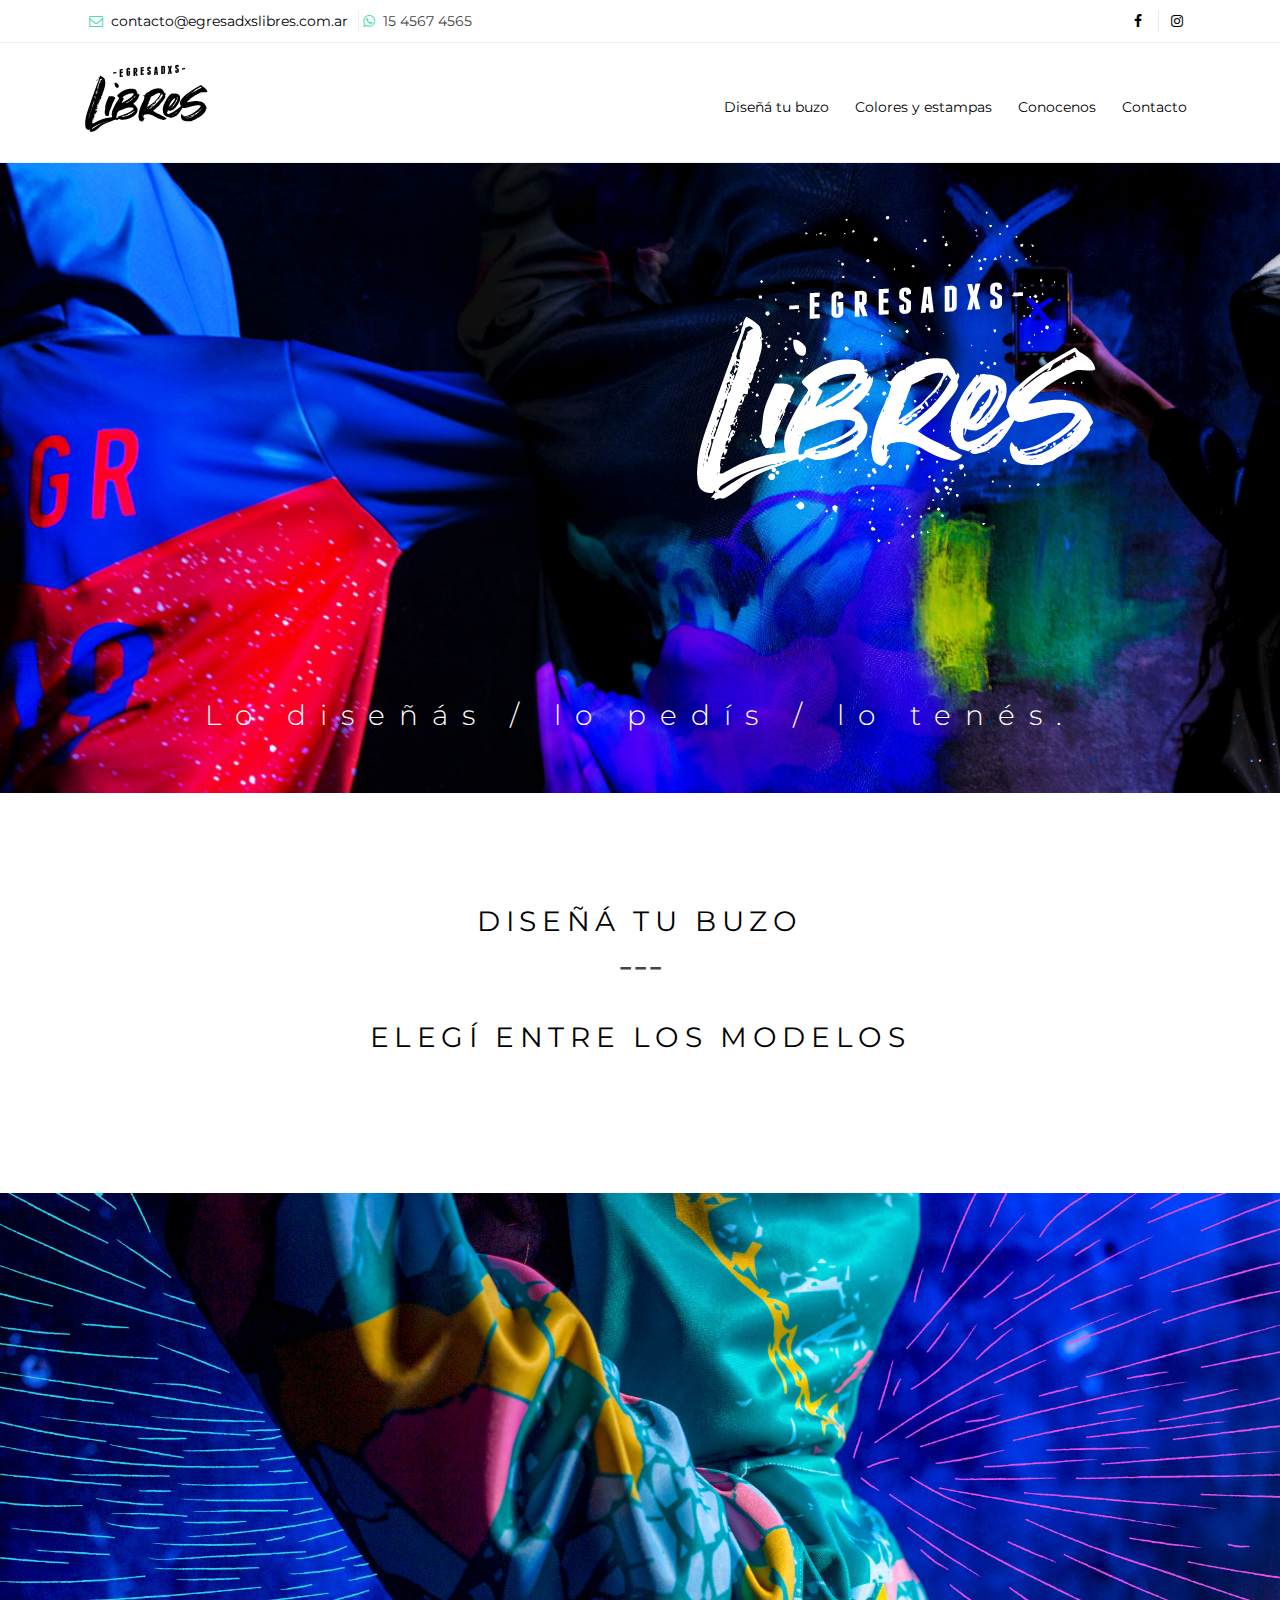
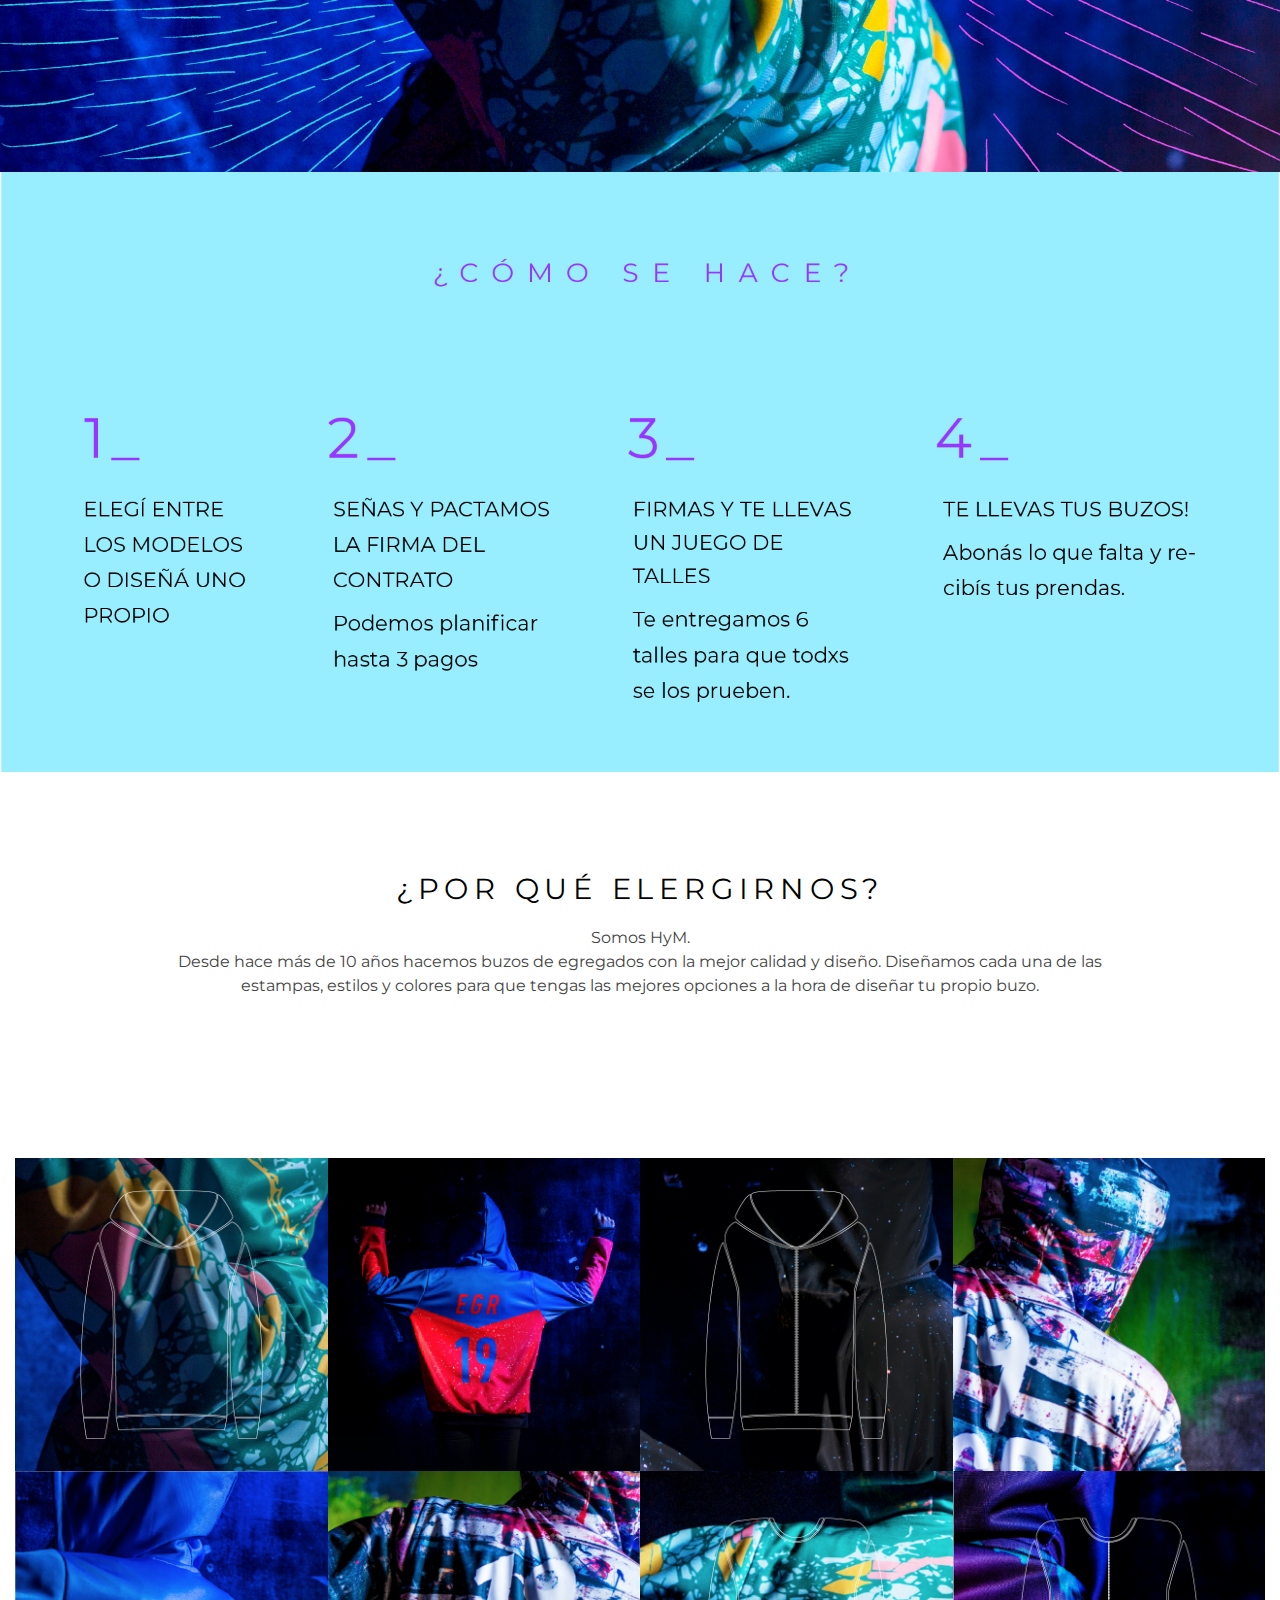
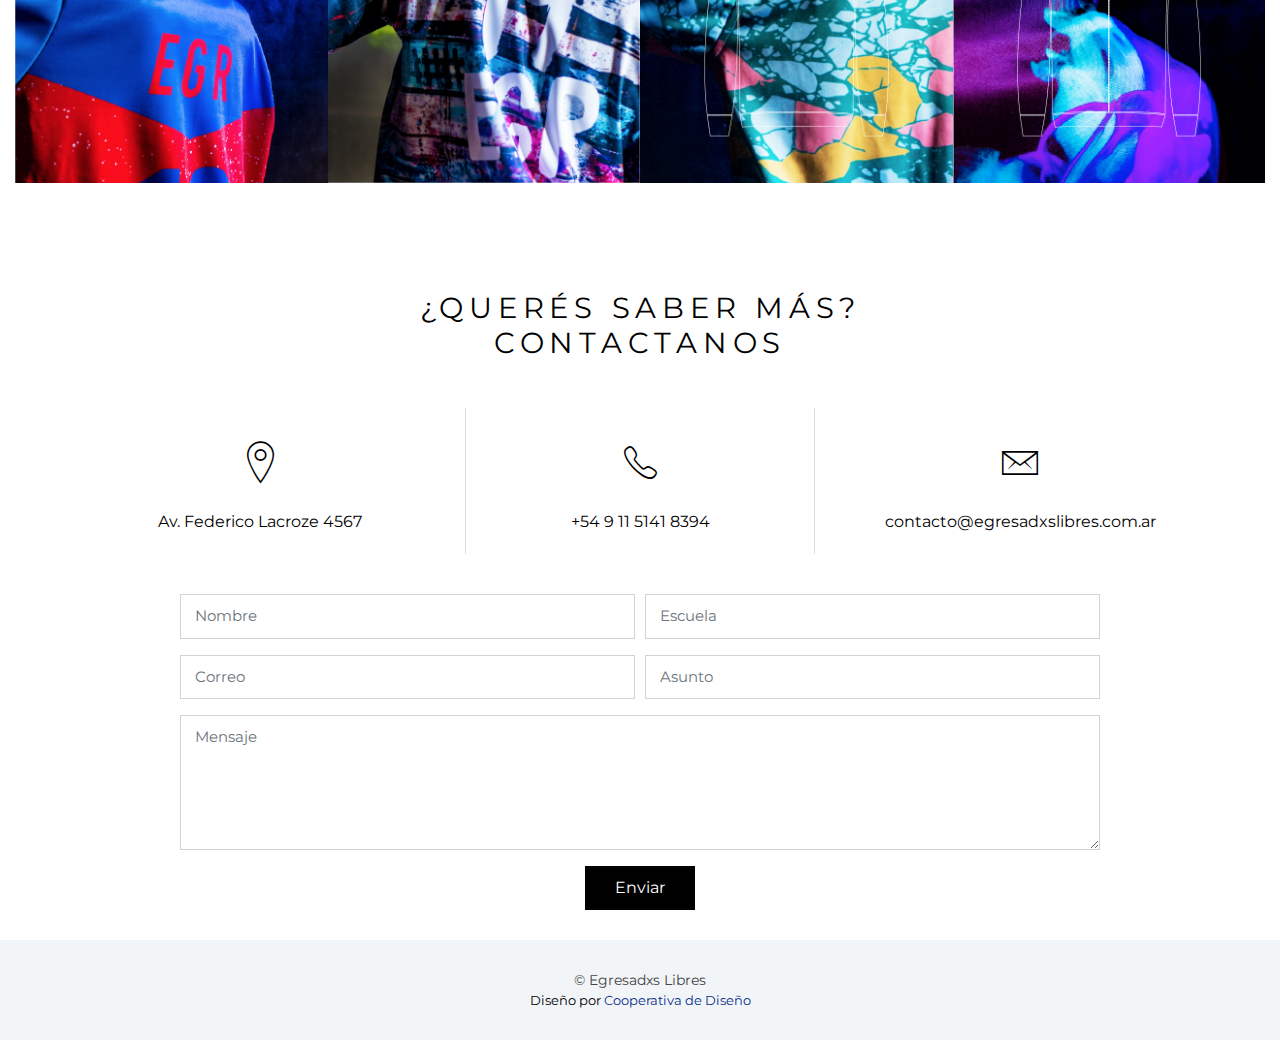
==== index.html @ 437f8747 "arreglo de errores. cambio de nombres" ====
<!DOCTYPE html>
<html lang="en">
<head>
  <meta charset="utf-8">
  <title>Egresadxs Libres - Buzos de egresadxs - </title>
  <meta content="width=device-width, initial-scale=1.0" name="viewport">
  <meta content="" name="keywords">
  <meta content="" name="description">

  <!-- Favicons -->
  <link href="img/favicon.png" rel="icon">
  <link href="img/apple-touch-icon.png" rel="apple-touch-icon">

  <!-- Google Fonts -->
<link href="https://fonts.googleapis.com/css?family=Montserrat:300,400,700" rel="stylesheet">
  <!-- Bootstrap CSS File -->
  <link href="lib/bootstrap/css/bootstrap.min.css" rel="stylesheet">

  <!-- Libraries CSS Files -->
  <link href="lib/font-awesome/css/font-awesome.min.css" rel="stylesheet">
  <link href="lib/animate/animate.min.css" rel="stylesheet">
  <link href="lib/ionicons/css/ionicons.min.css" rel="stylesheet">
  <link href="lib/owlcarousel/assets/owl.carousel.min.css" rel="stylesheet">
  <link href="lib/magnific-popup/magnific-popup.css" rel="stylesheet">

  <!-- Main Stylesheet File -->
  <link href="css/style.css" rel="stylesheet">

</head>

<body id="body">

  <!--==========================
    Top Bar
  ============================-->
  <section id="topbar" class="d-none d-lg-block">
    <div class="container clearfix">
      <div class="contact-info float-left d-flex">
        <div class="mailsuperior">
          <i class="fa fa-envelope-o"></i> <a href="mailto:contacto@egresadxslibres.com.ar">contacto@egresadxslibres.com.ar</a>
        </div>
        <div class="">
          <i class="fa fa-whatsapp"></i> 15 4567 4565
        </div>
      </div>
      <div class="social-links float-right">
        <a href="#" class="facebook"><i class="fa fa-facebook"></i></a>
        <a href="#" class="instagram"><i class="fa fa-instagram"></i></a>
      </div>
    </div>
  </section>

  <!--==========================
    Header
  ============================-->
  <header id="header">
    <div class="container">

      <div id="logo" class="pull-left">
        <h1><a href="#intro" class="scrollto">
          <img src="img/logomenu.png">
        </a></h1>
        <!-- Uncomment below if you prefer to use an image logo -->
        <!-- <a href="#body"><img src="img/logo.png" alt="" title="" /></a>-->
      </div>

      <nav id="nav-menu-container" class="mt-4">
        <ul class="nav-menu">
          <li><a href="disena-tu-buzo.html">Diseñá tu buzo</a></li>
          <li><a href="modelos.html">Colores y estampas</a></li>
          <li><a href="#somos">Conocenos</a></li>
          <li><a href="#contact">Contacto</a></li>
        </ul>
      </nav><!-- #nav-menu-container -->
    </div>
  </header><!-- #header -->

  <!--==========================
    Intro Section
  ============================-->
  <section id="intro">
    <div class="intro-content">
      <div class="logoinicio">
        <img src="img/logoegresadxs.png">
      </div>
      <div class="pt-5">
        <p class="bajadamarca">Lo diseñás / lo pedís / lo tenés.</p>
      </div>
    </div>
  </section><!-- #intro -->

  <main id="main">

    <!--==========================
      Espacio
        ============================-->
        <section id="espaciotexto" class="text-center">
          <h1 class="interseccion">
            <a href="disena-tu-buzo.html">Diseñá tu buzo</a>
          <br> ---  </h1>
          <h1 class="interseccion"><a href="modelos.html" >
            elegí entre los modelos
          </a></h1>
        </section>


    <!--==========================
      Services Section
    ============================-->


    <section id="modelos">
      <img class="imagengrande" src="img/fondo02.jpg" alt="">
      <img class="imagengrande" src="img/fondo03.png" alt="">
    </section><!-- #intro -->

    <!--==========================
      Clients Section
    ============================-->
    <section id="somos" class="mx-auto">
      <h1 class="titulosseccion text-center">¿POR QUÉ ELERGIRNOS?</h1>

      <p class="text-center">Somos HyM. <br>
        Desde hace más de 10 años hacemos buzos de egregados con la mejor calidad y diseño.
       Diseñamos cada una de las estampas, estilos y colores para que tengas las mejores opciones a la hora de diseñar tu propio buzo.

     </p>
    </section>

    <!--==========================
      Our Portfolio Section
    ============================-->
    <section id="portfolio" class="wow fadeInUp">

      <div class="container-fluid">
        <div class="row no-gutters">

          <div class="col-lg-3 col-md-4">
            <div class="portfolio-item wow fadeInUp">
                <img src="img/portfolio/1.jpg" alt="">
                <div class="portfolio-overlay">
                </div>
            </div>
          </div>

          <div class="col-lg-3 col-md-4">
            <div class="portfolio-item wow fadeInUp">
                <img src="img/portfolio/2.jpg" alt="">
                <div class="portfolio-overlay">
                </div>
            </div>
          </div>

          <div class="col-lg-3 col-md-4">
            <div class="portfolio-item wow fadeInUp">
                <img src="img/portfolio/3.jpg" alt="">
                <div class="portfolio-overlay">
                </div>
            </div>
          </div>

          <div class="col-lg-3 col-md-4">
            <div class="portfolio-item wow fadeInUp">
                <img src="img/portfolio/4.jpg" alt="">
                <div class="portfolio-overlay">
                </div>
            </div>
          </div>

          <div class="col-lg-3 col-md-4">
            <div class="portfolio-item wow fadeInUp">
                <img src="img/portfolio/5.jpg" alt="">
                <div class="portfolio-overlay">
                </div>
            </div>
          </div>

          <div class="col-lg-3 col-md-4">
            <div class="portfolio-item wow fadeInUp">
                <img src="img/portfolio/6.jpg" alt="">
                <div class="portfolio-overlay">
                </div>
            </div>
          </div>

          <div class="col-lg-3 col-md-4">
            <div class="portfolio-item wow fadeInUp">
                <img src="img/portfolio/7.jpg" alt="">
                <div class="portfolio-overlay">
                </div>
            </div>
          </div>

          <div class="col-lg-3 col-md-4">
            <div class="portfolio-item wow fadeInUp">

                <img src="img/portfolio/8.jpg" alt="">
                <div class="portfolio-overlay">
                </div>
            </div>
          </div>

        </div>

      </div>
    </section><!-- #portfolio -->


    <!--==========================
      Contact Section
    ============================-->
    <section id="contact" class="wow fadeInUp">
      <div class="container">
        <section  class="text-center interseccion my-5">
          <h1 class="titulosseccion">¿Querés saber más? <br>Contactanos</h1>

        </section>
        <div class="row contact-info">


          <div class="col-md-4">
            <div class="contact-address">
              <i class="ion-ios-location-outline"></i>
              <address>Av. Federico Lacroze 4567 </address>
            </div>
          </div>

          <div class="col-md-4">
            <div class="contact-phone">
              <i class="ion-ios-telephone-outline"></i>
              <p><a href="tel:+54 9 11 5141 8394">+54 9 11 5141 8394</a></p>
            </div>
          </div>

          <div class="col-md-4">
            <div class="contact-email">
              <i class="ion-ios-email-outline"></i>
              <p><a href="mailto:contacto@egresadxslibres.com.ar">contacto@egresadxslibres.com.ar</a></p>
            </div>
          </div>

        </div>
      </div>


      <div class="container">
        <div class="row justify-content-lg-center">
        <div class="col-lg-10">


        <div class="form">
          <div id="sendmessage">Su mensaje ha sido enviado. Muchas gracias!</div>
          <div id="errormessage"></div>
          <form action="" method="post" role="form" class="contactForm">
            <div class="form-row">
              <div class="form-group col-md-6">
                <input type="text" name="name" class="form-control" id="name" placeholder="Nombre" data-rule="minlen:4" data-msg="Please enter at least 4 chars" />
                <div class="validation"></div>
              </div>
              <div class="form-group col-md-6">
                <input type="text" name="name" class="form-control" id="school" placeholder="Escuela" data-rule="minlen:4" data-msg="Please enter at least 4 chars" />
                <div class="validation"></div>
              </div>
              <div class="form-group col-md-6">
                <input type="email" class="form-control" name="email" id="email" placeholder="Correo" data-rule="email" data-msg="Please enter a valid email" />
                <div class="validation"></div>
              </div>
              <div class="form-group col-md-6">
                <input type="text" class="form-control" name="subject" id="subject" placeholder="Asunto" data-rule="minlen:4" data-msg="Please enter at least 8 chars of subject" />
                <div class="validation"></div>
              </div>
            </div>

            <div class="form-group">
              <textarea class="form-control" name="message" rows="5" data-rule="required" data-msg="Please write something for us" placeholder="Mensaje"></textarea>
              <div class="validation"></div>
            </div>
            <div class="text-center"><button type="submit">Enviar</button></div>
          </form>
        </div>
                </div>
        </div>
      </div>
    </section><!-- #contact -->

  </main>

  <!--==========================
    Footer
  ============================-->
  <footer id="footer">
    <div class="container">
      <div class="copyright">
        &copy; Egresadxs Libres
      </div>
      <div class="credits">
        <!--
          All the links in the footer should remain intact.
          You can delete the links only if you purchased the pro version.
          Licensing information: https://bootstrapmade.com/license/
          Purchase the pro version with working PHP/AJAX contact form: https://bootstrapmade.com/buy/?theme=Reveal
        -->
        Diseño por <a href="https://www.cooperativadedisenio.com/" target="_blank">Cooperativa de Diseño</a>
      </div>
    </div>
  </footer><!-- #footer -->

  <a href="#" class="back-to-top"><i class="fa fa-chevron-up"></i></a>

  <!-- JavaScript Libraries -->
  <script src="lib/jquery/jquery.min.js"></script>
  <script src="lib/jquery/jquery-migrate.min.js"></script>
  <script src="lib/bootstrap/js/bootstrap.bundle.min.js"></script>
  <script src="lib/easing/easing.min.js"></script>
  <script src="lib/superfish/hoverIntent.js"></script>
  <script src="lib/superfish/superfish.min.js"></script>
  <script src="lib/wow/wow.min.js"></script>
  <script src="lib/owlcarousel/owl.carousel.min.js"></script>
  <script src="lib/magnific-popup/magnific-popup.min.js"></script>
  <script src="lib/sticky/sticky.js"></script>

  <!-- Contact Form JavaScript File -->
  <script src="contactform/contactform.js"></script>

  <!-- Template Main Javascript File -->
  <script src="js/main.js"></script>

</body>
</html>
---- css/style.css ----
/*
  Theme Name: Reveal
  Theme URL: https://bootstrapmade.com/reveal-bootstrap-corporate-template/
  Author: BootstrapMade.com
  License: https://bootstrapmade.com/license/
*/
/*--------------------------------------------------------------
# General
--------------------------------------------------------------*/
body {
  background: #fff;
  color: #444;
  font-family: "Montserrat", sans-serif;
}

a {
  color: #50d8af;
  transition: 0.5s;
}

a:hover, a:active, a:focus {
  color: #51d8af;
  outline: none;
  text-decoration: none;
}

p {
  padding: 0;
  margin: 0 0 30px 0;
}

h1, h2, h3, h4, h5, h6 {
  font-family: "Montserrat", sans-serif;
  font-weight: 400;
  margin: 0 0 20px 0;
  padding: 0;
}

/* Back to top button */
.back-to-top {
  position: fixed;
  display: none;
  background: #50d8af;
  color: #fff;
  padding: 6px 12px 9px 12px;
  font-size: 16px;
  border-radius: 2px;
  right: 15px;
  bottom: 15px;
  transition: background 0.5s;
}

@media (max-width: 768px) {
  .back-to-top {
    bottom: 15px;
  }
}

.back-to-top:focus {
  background: #50d8af;
  color: #fff;
  outline: none;
}

.back-to-top:hover {
  background: #0c2e8a;
  color: #fff;
}

/*--------------------------------------------------------------
# Top Bar
--------------------------------------------------------------*/
#topbar {
  background: #fff;
  padding: 10px 0;
  border-bottom: 1px solid #eee;
  font-size: 14px;
}

#topbar .contact-info a {
  line-height: 1;
  color: #000;
}

#topbar .contact-info a:hover {
  color: #50d8af;
}

#topbar .contact-info i {
  color: #50d8af;
  padding: 4px;
}

#topbar .contact-info .fa-phone {
  padding-left: 20px;
  margin-left: 20px;
  border-left: 1px solid #e9e9e9;
}

#topbar .social-links a {
  color: #000;
  padding: 4px 12px;
  display: inline-block;
  line-height: 1px;
  border-left: 1px solid #e9e9e9;
}

#topbar .social-links a:hover {
  color: #50d8af;
}

#topbar .social-links a:first-child {
  border-left: 0;
}

.mailsuperior {
  border-right: solid 1px #eee;
  padding-right: 10px;

}

/*--------------------------------------------------------------
# Header
--------------------------------------------------------------*/
#header {
  padding: 20px 0;
  height: 120px;
  transition: all 0.5s;
  z-index: 997;
  background: #fff;
  border-bottom: 1px solid #eee;
}

#header #logo h1 {
  font-size: 42px;
  margin: 0;
  padding: 0;
  line-height: 1;
  font-family: "Montserrat", sans-serif;
  font-weight: 700;
}

#header #logo h1 a {
  color: #0c2e8a;
  line-height: 1;
  display: inline-block;
}

#header #logo h1 a span {
  color: #50d8af;
}

#header #logo img {
  padding: 0;
  margin: 0;
}

@media (max-width: 768px) {
  #header {
    padding: 20px 0;
    height: 74px;
  }
  #header #logo h1 {
    font-size: 34px;
  }
  #header #logo img {
    max-height: 40px;
  }
}

/*--------------------------------------------------------------
# Intro Section
--------------------------------------------------------------*/
#intro {
  width: 100%;
  height: 70vh;
  position: relative;
  background: url("../img/fondo01.jpg") no-repeat;
  background-size: cover;
}

#intro .intro-content {
  position: absolute;
  bottom: 0;
  top: 0;
  left: 0;
  right: 0;
  z-index: 10;
  display: flex;
  justify-content: center;
  align-items: center;
  flex-direction: column;
  text-align: center;
}

#intro .intro-content h2 {
  color: #0c2e8a;
  margin-bottom: 30px;
  font-size: 64px;
  font-weight: 700;
}

#intro .intro-content h2 span {
  color: #50d8af;
  text-decoration: underline;
}

@media (max-width: 767px) {
  #intro .intro-content h2 {
    font-size: 34px;
  }
}

#intro .intro-content .btn-get-started, #intro .intro-content .btn-projects {
  font-family: 'Montserrat', sans-serif;
  font-size: 15px;
  font-weight: bold;
  letter-spacing: 1px;
  display: inline-block;
  padding: 10px 32px;
  border-radius: 2px;
  transition: 0.5s;
  margin: 10px;
  color: #fff;
}

#intro .intro-content .btn-get-started {
  background: #0c2e8a;
  border: 2px solid #0c2e8a;
}

#intro .intro-content .btn-get-started:hover {
  background: none;
  color: #0c2e8a;
}

#intro .intro-content .btn-projects {
  background: #50d8af;
  border: 2px solid #50d8af;
}

#intro .intro-content .btn-projects:hover {
  background: none;
  color: #50d8af;
}
.bajadamarca {
  color: #ffffff;
  font-size: 1.75em;
  letter-spacing: 0.5em;
  font-weight: 300;
  margin-top: 100px;
}

.logoinicio {
  position: relative;
  left: 20%;
}

/*--------------------------------------------------------------
# Navigation Menu
--------------------------------------------------------------*/
/* Nav Menu Essentials */
.nav-menu, .nav-menu * {
  margin: 0;
  padding: 0;
  list-style: none;
}

.nav-menu ul {
  position: absolute;
  display: none;
  top: 100%;
  left: 0;
  z-index: 99;
}

.nav-menu li {
  position: relative;
  white-space: nowrap;
}

.nav-menu > li {
  float: left;
}

.nav-menu li:hover > ul,
.nav-menu li.sfHover > ul {
  display: block;
}

.nav-menu ul ul {
  top: 0;
  left: 100%;
}

.nav-menu ul li {
  min-width: 180px;
}

/* Nav Menu Arrows */
.sf-arrows .sf-with-ul {
  padding-right: 22px;
}

.sf-arrows .sf-with-ul:after {
  content: "\f107";
  position: absolute;
  right: 8px;
  font-family: FontAwesome;
  font-style: normal;
  font-weight: normal;
}

.sf-arrows ul .sf-with-ul:after {
  content: "\f105";
}

/* Nav Meu Container */
#nav-menu-container {
  float: right;
  margin: 0;
}

@media (max-width: 768px) {
  #nav-menu-container {
    display: none;
  }
}

/* Nav Meu Styling */
.nav-menu a {
  padding: 10px 8px;
  text-decoration: none;
  display: inline-block;
  color: #000000;
  font-family: 'Montserrat', sans-serif;
  font-size: 14px;
  outline: none;
}

.nav-menu li:hover > a, .nav-menu > .menu-active > a {
  color: #50d8af;
}

.nav-menu > li {
  margin-left: 10px;
}

.nav-menu ul {
  margin: 4px 0 0 0;
  padding: 10px;
  box-shadow: 0px 0px 30px rgba(127, 137, 161, 0.25);
  background: #fff;
}

.nav-menu ul li {
  transition: 0.3s;
}

.nav-menu ul li a {
  padding: 10px;
  color: #333;
  transition: 0.3s;
  display: block;
  font-size: 13px;
  text-transform: none;
}

.nav-menu ul li:hover > a {
  color: #50d8af;
}

.nav-menu ul ul {
  margin: 0;
}

/* Mobile Nav Toggle */
#mobile-nav-toggle {
  position: fixed;
  right: 0;
  top: 0;
  z-index: 999;
  margin: 20px 20px 0 0;
  border: 0;
  background: none;
  font-size: 24px;
  display: none;
  transition: all 0.4s;
  outline: none;
  cursor: pointer;
}

#mobile-nav-toggle i {
  color: #000;
}

@media (max-width: 768px) {
  #mobile-nav-toggle {
    display: inline;
  }
}

/* Mobile Nav Styling */
#mobile-nav {
  position: fixed;
  top: 0;
  padding-top: 18px;
  bottom: 0;
  z-index: 998;
  background: rgba(52, 59, 64, 0.9);
  left: -260px;
  width: 260px;
  overflow-y: auto;
  transition: 0.4s;
}

#mobile-nav ul {
  padding: 0;
  margin: 0;
  list-style: none;
}

#mobile-nav ul li {
  position: relative;
}

#mobile-nav ul li a {
  color: #fff;
  font-size: 16px;
  overflow: hidden;
  padding: 10px 22px 10px 15px;
  position: relative;
  text-decoration: none;
  width: 100%;
  display: block;
  outline: none;
}

#mobile-nav ul li a:hover {
  color: #fff;
}

#mobile-nav ul li li {
  padding-left: 30px;
}

#mobile-nav ul .menu-has-children i {
  position: absolute;
  right: 0;
  z-index: 99;
  padding: 15px;
  cursor: pointer;
  color: #fff;
}

#mobile-nav ul .menu-has-children i.fa-chevron-up {
  color: #50d8af;
}

#mobile-nav ul .menu-item-active {
  color: #50d8af;
}

#mobile-body-overly {
  width: 100%;
  height: 100%;
  z-index: 997;
  top: 0;
  left: 0;
  position: fixed;
  background: rgba(52, 59, 64, 0.9);
  display: none;
}

/* Mobile Nav body classes */
body.mobile-nav-active {
  overflow: hidden;
}

body.mobile-nav-active #mobile-nav {
  left: 0;
}

body.mobile-nav-active #mobile-nav-toggle {
  color: #fff;
}

/*--------------------------------------------------------------
# Sections
--------------------------------------------------------------*/
/* Sections Header
--------------------------------*/
.section-header {
  margin-bottom: 30px;
}

.section-header h2 {
  font-size: 32px;
  color: #0c2e8a;
  text-transform: uppercase;
  font-weight: 700;
  position: relative;
  padding-bottom: 20px;
}

.section-header h2::before {
  content: '';
  position: absolute;
  display: block;
  width: 50px;
  height: 3px;
  background: #50d8af;
  bottom: 0;
  left: 0;
}

.section-header p {
  padding: 0;
  margin: 0;
}

/* Espacio texto
--------------------------------*/
#espaciotexto {
  height: 400px;
  padding: 100px;
}


#espaciotexto a {
  color: #000000 !important;
  text-decoration: none;
  text-transform: uppercase;
  letter-spacing: 0.2em;
  font-size: 0.7em;
}

#about .about-img {
  overflow: hidden;
}

#about .about-img img {
  margin-left: -15px;
  max-width: 100%;
}

@media (max-width: 768px) {
  #about .about-img {
    height: auto;
  }
  #about .about-img img {
    margin-left: 0;
    padding-bottom: 30px;
  }
}

#about .content h2 {
  color: #0c2e8a;
  font-weight: 700;
  font-size: 36px;
  font-family: 'Montserrat', sans-serif;
}

#about .content h3 {
  color: #000;
  font-weight: 300;
  font-size: 18px;
  line-height: 26px;
  font-style: italic;
}

#about .content p {
  line-height: 26px;
}

#about .content p:last-child {
  margin-bottom: 0;
}

#about .content i {
  font-size: 20px;
  padding-right: 4px;
  color: #50d8af;
}

#about .content ul {
  list-style: none;
  padding: 0;
}

#about .content ul li {
  padding-bottom: 10px;
}





/* Services Section
--------------------------------*/
#services {
  padding: 30px 0 0 0;
}

#services .box {
  padding: 40px;
  margin-bottom: 40px;
  box-shadow: 10px 10px 15px rgba(73, 78, 92, 0.1);
  background: #fff;
  transition: 0.4s;
}

#services .box:hover {
  box-shadow: 0px 0px 30px rgba(73, 78, 92, 0.15);
  transform: translateY(-10px);
  -webkit-transform: translateY(-10px);
  -moz-transform: translateY(-10px);
}

#services .box .icon {
  float: left;
}

#services .box .icon i {
  color: #444;
  font-size: 64px;
  transition: 0.5s;
  line-height: 0;
  margin-top: 34px;
}

#services .box .icon i:before {
  background: #0c2e8a;
  background: linear-gradient(45deg, #50d8af 0%, #a3ebd5 100%);
  background-clip: border-box;
  -webkit-background-clip: text;
  -webkit-text-fill-color: transparent;
}

#services .box h4 {
  margin-left: 100px;
  font-weight: 700;
  margin-bottom: 15px;
  font-size: 22px;
}

#services .box h4 a {
  color: #444;
}

#services .box p {
  font-size: 14px;
  margin-left: 100px;
  margin-bottom: 0;
  line-height: 24px;
}

@media (max-width: 767px) {
  #services .box .box {
    margin-bottom: 20px;
  }
  #services .box .icon {
    float: none;
    text-align: center;
    padding-bottom: 15px;
  }
  #services .box h4, #services .box p {
    margin-left: 0;
    text-align: center;
  }
}

/* Clients Section
--------------------------------*/
#clients {
  padding: 30px 0;
}

#clients img {
  max-width: 100%;
  opacity: 0.5;
  transition: 0.3s;
  padding: 15px 0;
}

#clients img:hover {
  opacity: 1;
}

#clients .owl-nav, #clients .owl-dots {
  margin-top: 5px;
  text-align: center;
}

#clients .owl-dot {
  display: inline-block;
  margin: 0 5px;
  width: 12px;
  height: 12px;
  border-radius: 50%;
  background-color: #ddd;
}

#clients .owl-dot.active {
  background-color: #50d8af;
}

/* Our Portfolio Section
--------------------------------*/
#portfolio {
  background: #fff;
  padding: 30px 0;
}

#portfolio .portfolio-overlay {
  position: absolute;
  top: 0;
  right: 0;
  bottom: 0;
  left: 0;
  width: 100%;
  height: 100%;
  opacity: 1;
  -webkit-transition: all ease-in-out 0.4s;
  transition: all ease-in-out 0.4s;
}

#portfolio .portfolio-item {
  overflow: hidden;
  position: relative;
  padding: 0;
  vertical-align: middle;
  text-align: center;
}

#portfolio .portfolio-item h2 {
  color: #ffffff;
  font-size: 24px;
  margin: 0;
  text-transform: capitalize;
  font-weight: 700;
}

#portfolio .portfolio-item img {
  -webkit-transition: all ease-in-out 0.4s;
  transition: all ease-in-out 0.4s;
  width: 100%;
}

#portfolio .portfolio-item:hover img {
  -webkit-transform: scale(1.1);
  transform: scale(1.1);
}

#portfolio .portfolio-item:hover .portfolio-overlay {
  opacity: 1;
  background: rgba(0, 237, 255, 0.5);
}

#portfolio .portfolio-info {
  position: absolute;
  top: 50%;
  left: 50%;
  -webkit-transform: translate(-50%, -50%);
  transform: translate(-50%, -50%);
}


#somos {
  max-width: 1200px;
  padding: 100px;
  text-align: justify;
}

/* Contact Section
--------------------------------*/
#contact {
  padding: 30px 0;
}

#contact .contact-info {
  margin-bottom: 20px;
  text-align: center;
}

#contact .contact-info i {
  font-size: 48px;
  display: inline-block;
  margin-bottom: 10px;
  color: #000000;
}

#contact .contact-info address, #contact .contact-info p {
  margin-bottom: 0;
  color: #000;
}

#contact .contact-info h3 {
  font-size: 18px;
  margin-bottom: 15px;
  font-weight: bold;
  text-transform: uppercase;
  color: #999;
}

#contact .contact-info a {
  color: #000;
}

#contact .contact-info a:hover {
  color: #50d8af;
}

#contact .contact-address, #contact .contact-phone, #contact .contact-email {
  margin-bottom: 20px;
}

@media (min-width: 768px) {
  #contact .contact-address, #contact .contact-phone, #contact .contact-email {
    padding: 20px 0;
  }
}

@media (min-width: 768px) {
  #contact .contact-phone {
    border-left: 1px solid #ddd;
    border-right: 1px solid #ddd;
  }
}

#contact #google-map {
  height: 290px;
  margin-bottom: 20px;
}

@media (max-width: 576px) {
  #contact #google-map {
    margin-top: 20px;
  }
}

#contact .form #sendmessage {
  color: #50d8af;
  border: 1px solid #50d8af;
  display: none;
  text-align: center;
  padding: 15px;
  font-weight: 600;
  margin-bottom: 15px;
}

#contact .form #errormessage {
  color: red;
  display: none;
  border: 1px solid red;
  text-align: center;
  padding: 15px;
  font-weight: 600;
  margin-bottom: 15px;
}

#contact .form #sendmessage.show, #contact .form #errormessage.show, #contact .form .show {
  display: block;
}

#contact .form .validation {
  color: red;
  display: none;
  margin: 0 0 20px;
  font-weight: 400;
  font-size: 13px;
}

#contact .form input, #contact .form textarea {
  padding: 10px 14px;
  border-radius: 0;
  box-shadow: none;
  font-size: 15px;
}

#contact .form button[type="submit"] {
  background: #000000;
  border: 0;
  padding: 10px 30px;
  color: #fff;
  transition: 0.4s;
  cursor: pointer;
}

#contact .form button[type="submit"]:hover {
  background: #2dc899;
}

/*--------------------------------------------------------------
# Footer
--------------------------------------------------------------*/
#footer {
  background: #f2f5f8;
  padding: 0 0 30px 0;
  font-size: 14px;
}

#footer .copyright {
  text-align: center;
  padding-top: 30px;
}

#footer .credits {
  text-align: center;
  font-size: 13px;
  color: #000;
}

#footer .credits a {
  color: #0c2e8a;
}

/*--------------------------------------------------------------
# Diseña tu Buzo
--------------------------------------------------------------*/

.disena-tu-buzo .label-title {
    font-size: 1rem;
    font-weight: bold;
}

.disena-tu-buzo .buzo-heading {
  text-transform: uppercase;
  text-align: center;
  letter-spacing: 1px;
  margin-bottom: 50px;
}

.disena-tu-buzo .section {
  padding: 50px 0;
}

.disena-tu-buzo [type=radio] {
  position: absolute;
  opacity: 0;
  width: 0;
  height: 0;
}

.disena-tu-buzo [type=radio] + img {
  cursor: pointer;
  width: 80%;
  left: 10%;
  position: relative;
}

.disena-tu-buzo .input-estilo [type=radio] + img {
  left: 0;
}

.cuadroestampa {
  width: 25%;
  height: auto;
  display: inline-block;
  padding: 2%;
}

.disena-tu-buzo [type=radio]:checked + img {
  outline: 3px solid #50d8af;
}

.disena-tu-buzo .input-tamano [type=radio]:checked + p {
  outline: 3px solid #50d8af;
  border: 0;
}

.disena-tu-buzo .input-tamano p {
    padding: 5px 10px;
    border: 1px solid #000;
    text-align: center;
}

.disena-tu-buzo #texto-buzo {
  border: 0;
  border-bottom: 1px solid #000;
}

.disena-tu-buzo .input-modelo h3 {
  text-transform: uppercase;
  text-align: center;
  letter-spacing: 1px;
  margin-top: 15px;
  font-size: 1em;
}

.disena-tu-buzo .btn-continuar {
    text-transform: uppercase;
    margin: auto;
    color: #fff;
    background: #000;
    border-radius: 0;
    width: 180px;
}

.pasos {
  display: none;
}

#accordion {
  padding-top: 90px;
}

.disena-tu-buzo .label {
  display: inline-block;
  position: relative;
  margin: 5px;
  cursor: pointer;
  height: 20px;
  width: 20px;
  -webkit-user-select: none;
  -moz-user-select: none;
  -ms-user-select: none;
  user-select: none;
}

.disena-tu-buzo .label input {
  position: absolute;
  opacity: 0;
  cursor: pointer;
  height: 0;
  width: 0;
}

.disena-tu-buzo .checkmark {
  position: absolute;
  top: 0;
  left: 0;
  height: 20px;
  width: 20px;
}

.disena-tu-buzo .label input:checked ~ .checkmark {
  border: 2px solid #50d8af;
}

.disena-tu-buzo .checkmark:after {
  content: "";
  position: absolute;
  display: none;
}

.disena-tu-buzo .label input:checked ~ .checkmark:after {
  display: block;
}

.disena-tu-buzo .card {
  border: 0;
}


.disena-tu-buzo .card-header {
  background: #fff;
  border: 0;
}

.disena-tu-buzo .card-header .btn {
  text-transform: uppercase;
  letter-spacing: 1px;
  padding: 0;
  color: #444444;
}

.disena-tu-buzo .card-header .fa {
  font-size: 14px;
}





/*--------------------------------------------------------------
# Modelos
--------------------------------------------------------------*/
.imagengrande {
  width: 100%;
}

.circulocolor {
  width: 11%;
  height: auto;
  display: inline-block;
  padding: 1.5%;

  }

  .circle {
  position: relative;
  border-radius: 50%;
  width: 100%;
  height: auto;
  padding-top: 100%;
  background: red;
}



.marcoestampa {
  width: 100%;
}

.cuadroestampa {
  width: 25%;
  height: auto;
  display: inline-block;
  padding: 2%;
}


.titulosseccion {
  color: #000000 !important;
text-decoration: none;
text-transform: uppercase;
letter-spacing: 0.2em;
font-size: 1.8em;
line-height: 1.2em;
}


#color01 {
  background-color: #f8a77e;
}

#color02 {
  background-color: #f7ae2d;
}

#color03 {
  background-color: #dd4205;
}

#color04 {
  background-color: #ae2024;
}

#color05 {
  background-color: #c11e68;
}

#color06 {
  background-color: #f44758;
}

#color07 {
  background-color: #7a68a5;
}

#color08 {
  background-color: #582d6a;
}


#color09 {
  background-color: #332b6e;
}

#color10 {
  background-color: #003a8e;
}

#color11 {
  background-color: #005b5d;
}

#color12 {
  background-color: #0dceae;
}

#color13 {
  background-color: #88cde5;
}

#color14 {
  background-color: #86b172;
}

#color15 {
  background-color: #175f31;
}

#color16 {
  background-color: #d5d5d5;
}
#color17 {
  background-color: #2d2b2a;
}

#color18 {
  background-color: black;
}



@media (max-width: 992px) {
.circulocolor {
  width: 15%;
  padding: 2%;
  }

  .cuadroestampa {
    width: 50%;
    height: auto;
    display: inline-block;
    padding: 2%;

  }

@media (max-width: 576px) {
.circulocolor {
  width: 30%;
  padding: 3%;
  }

  .cuadroestampa {
    width: 100%;
    height: auto;
    display: inline-block;
    padding: 2%;

  }
}
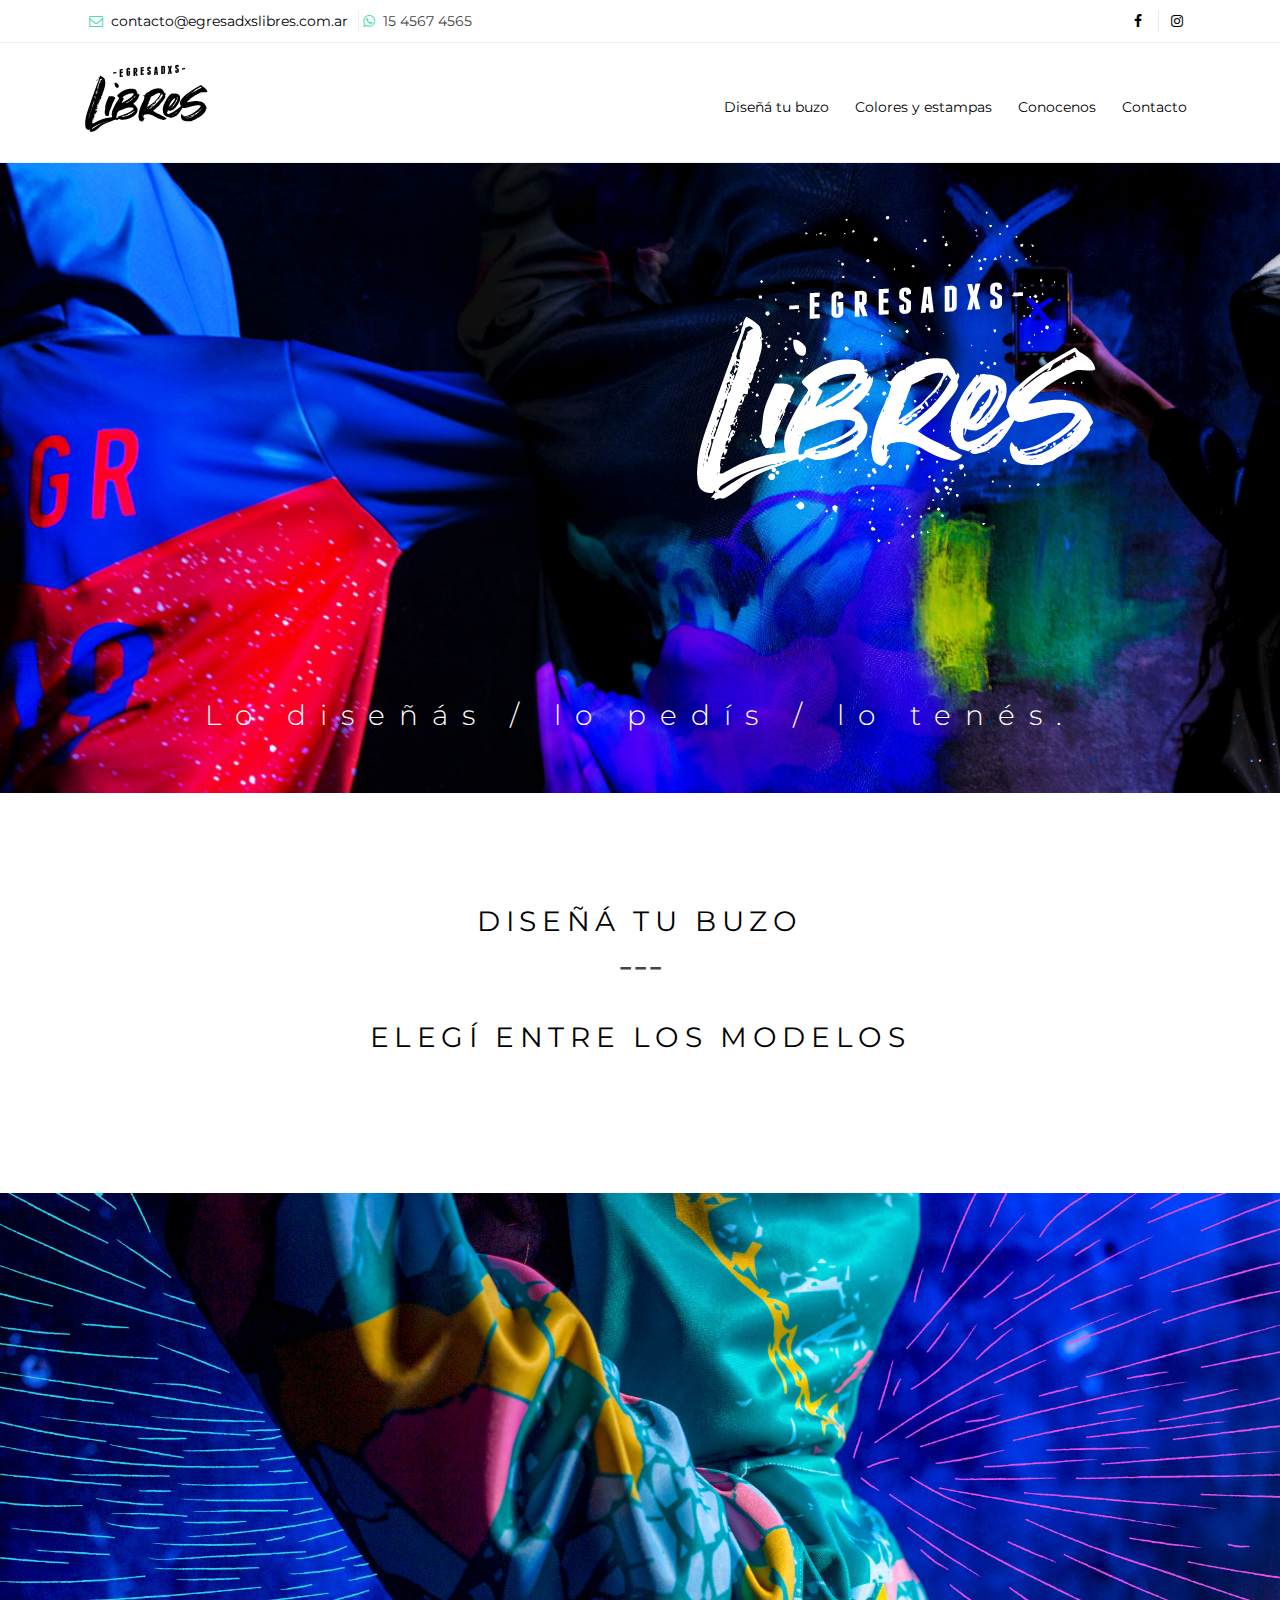
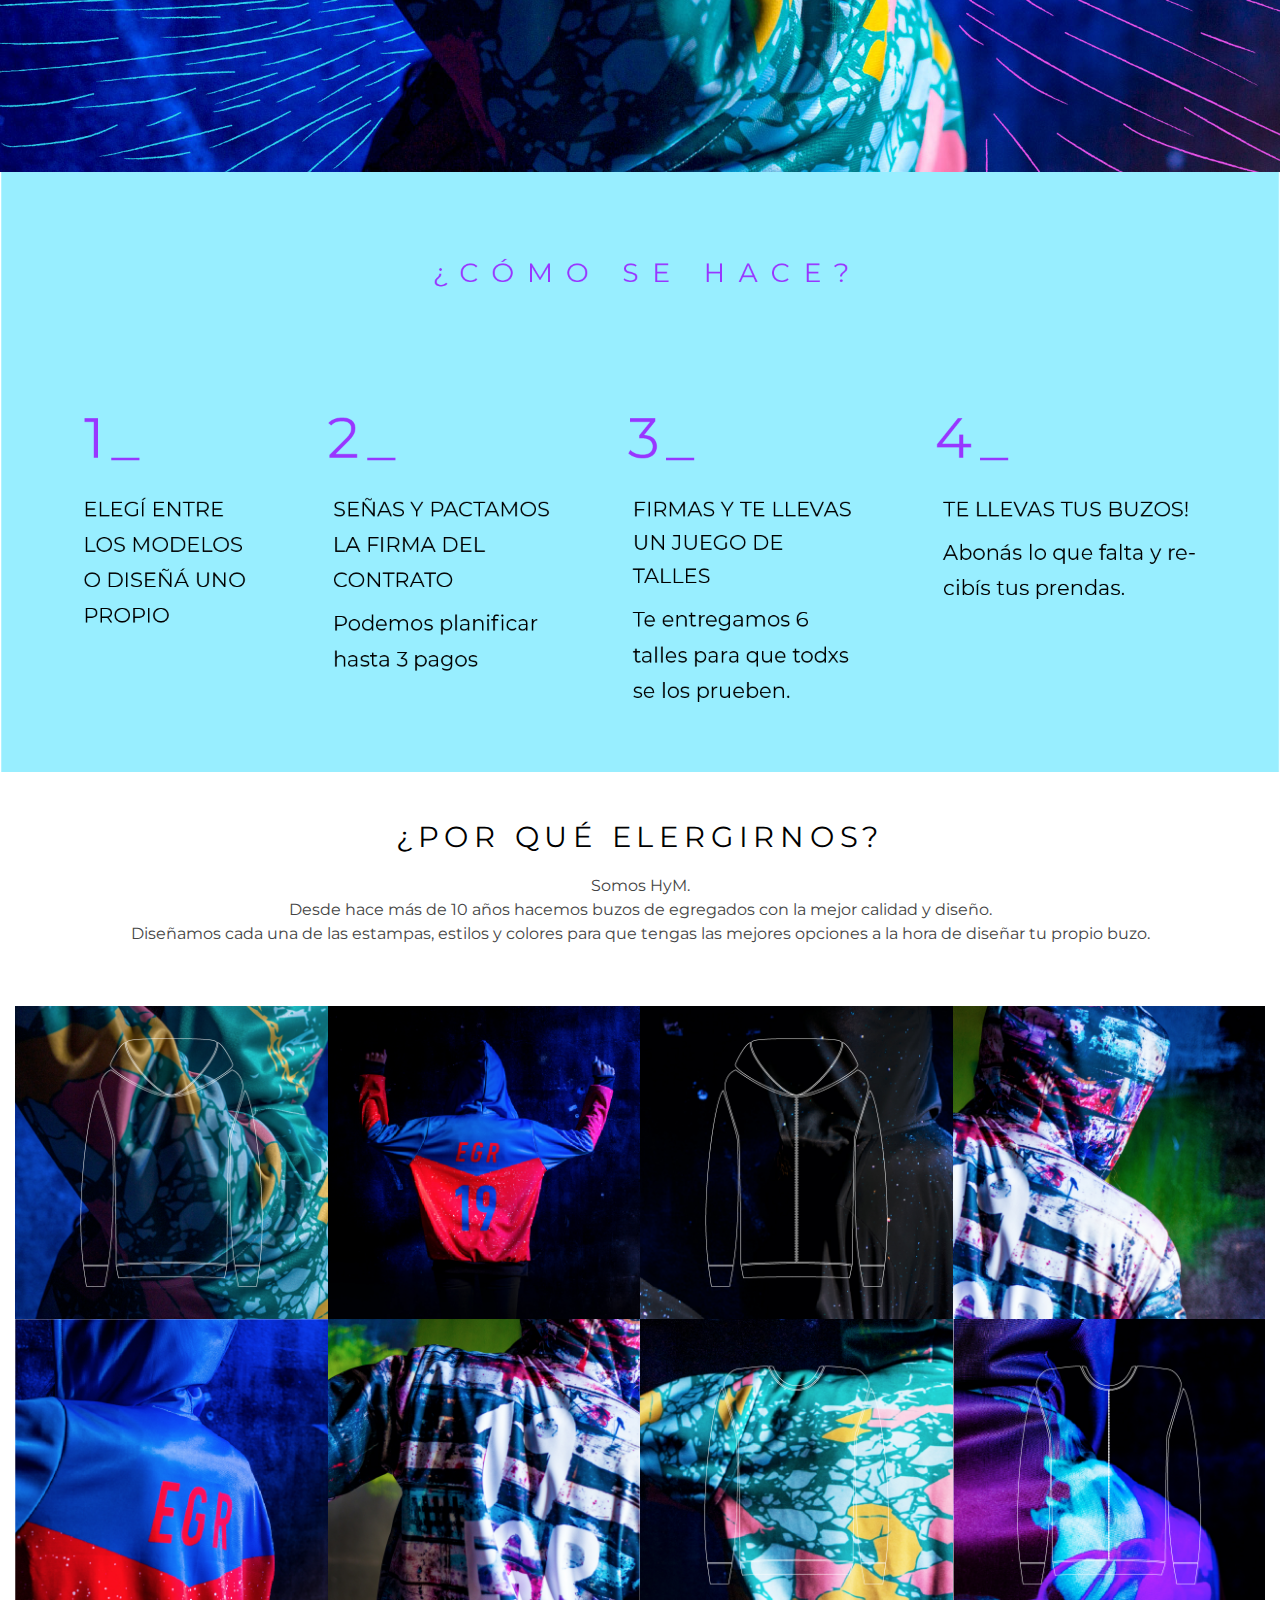
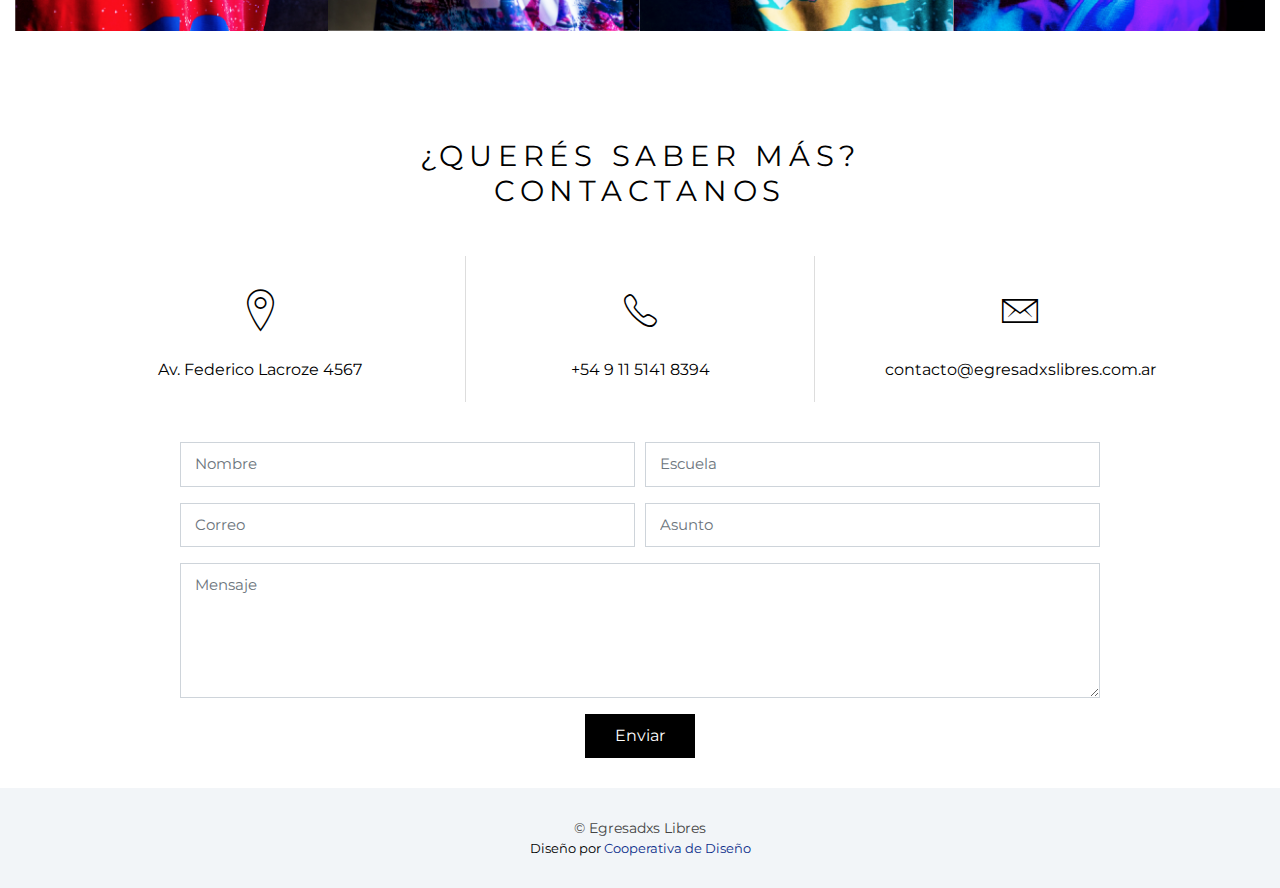
==== commit 13779757: "mini ajustes en home y nuevas texturas" ====
--- a/index.html
+++ b/index.html
@@ -117,11 +117,11 @@
     <!--==========================
       Clients Section
     ============================-->
-    <section id="somos" class="mx-auto">
+    <section class="mx-auto px-5 pt-5">
       <h1 class="titulosseccion text-center">¿POR QUÉ ELERGIRNOS?</h1>
 
-      <p class="text-center">Somos HyM. <br>
-        Desde hace más de 10 años hacemos buzos de egregados con la mejor calidad y diseño.
+      <p class="text-center px-5">Somos HyM. <br>
+        Desde hace más de 10 años hacemos buzos de egregados con la mejor calidad y diseño. <br>
        Diseñamos cada una de las estampas, estilos y colores para que tengas las mejores opciones a la hora de diseñar tu propio buzo.
 
      </p>
--- a/css/style.css
+++ b/css/style.css
@@ -768,7 +768,6 @@
 
 #somos {
   max-width: 1200px;
-  padding: 100px;
   text-align: justify;
 }
 
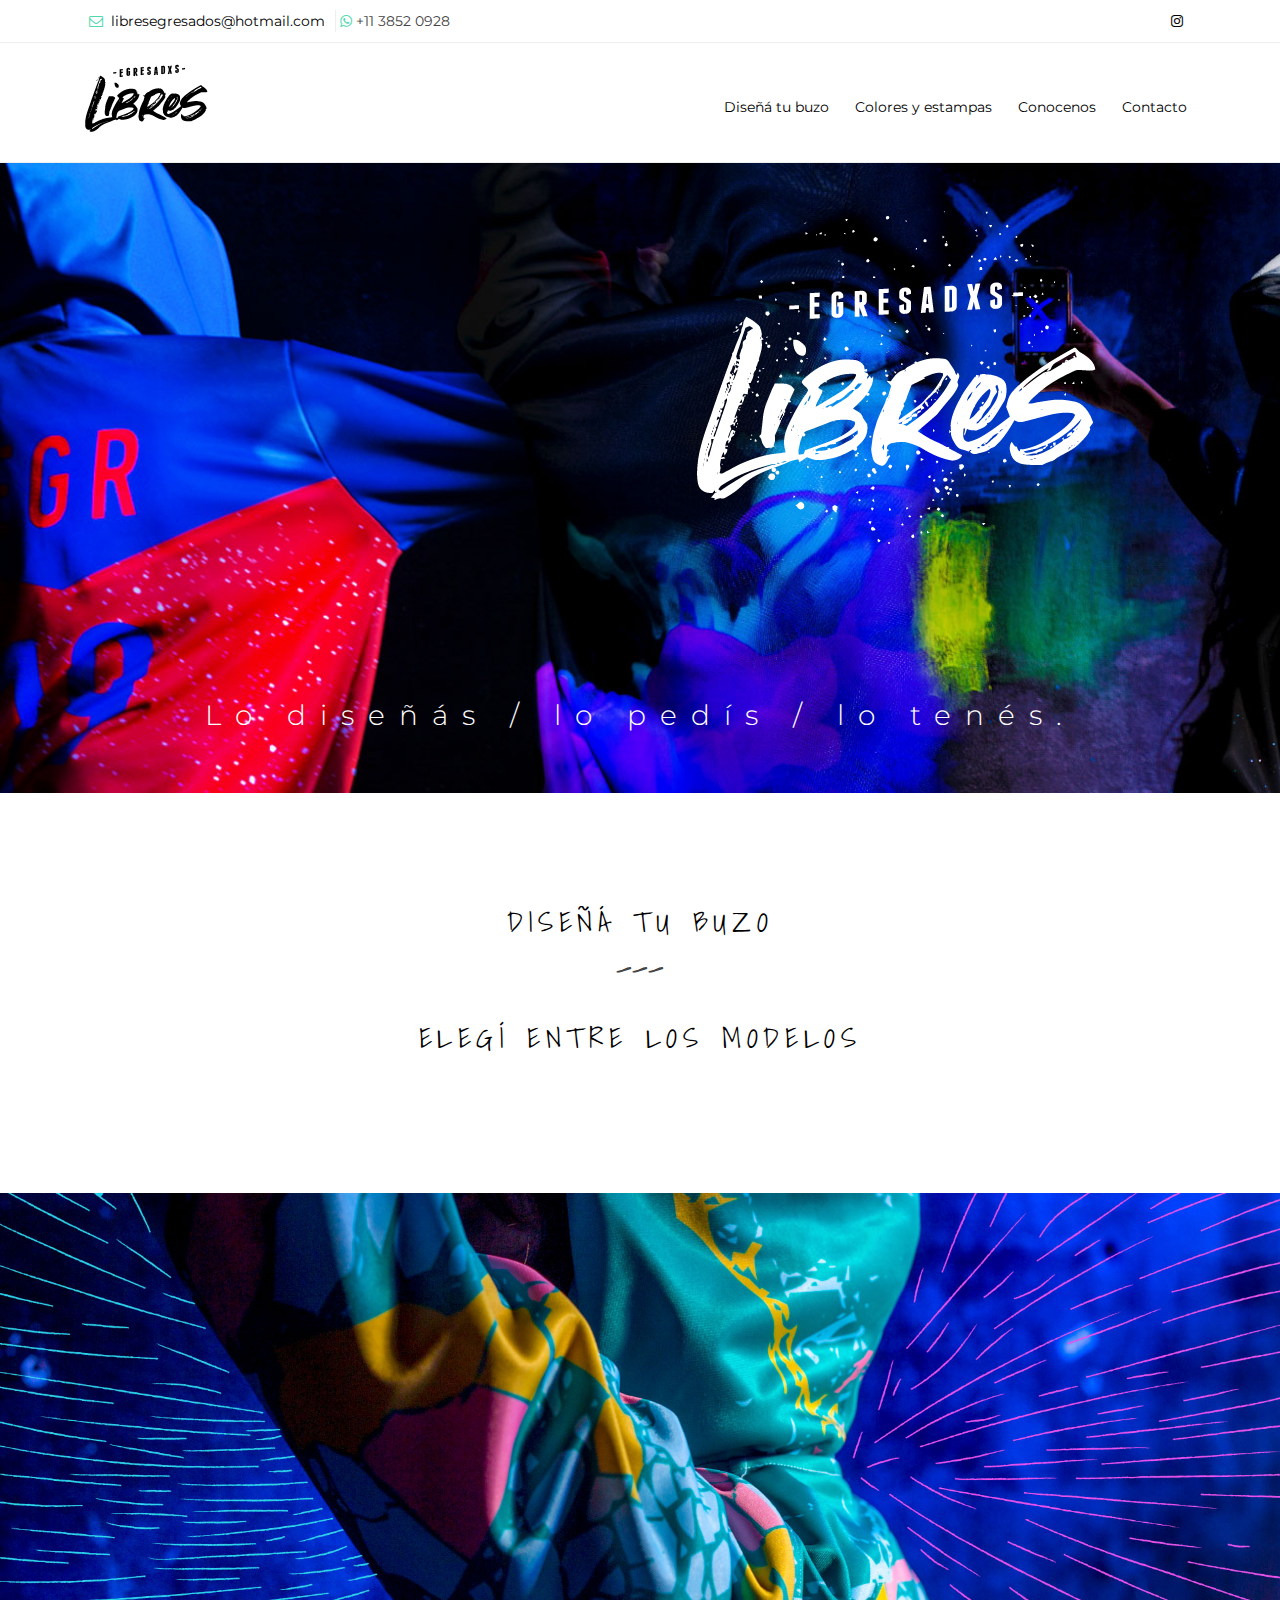
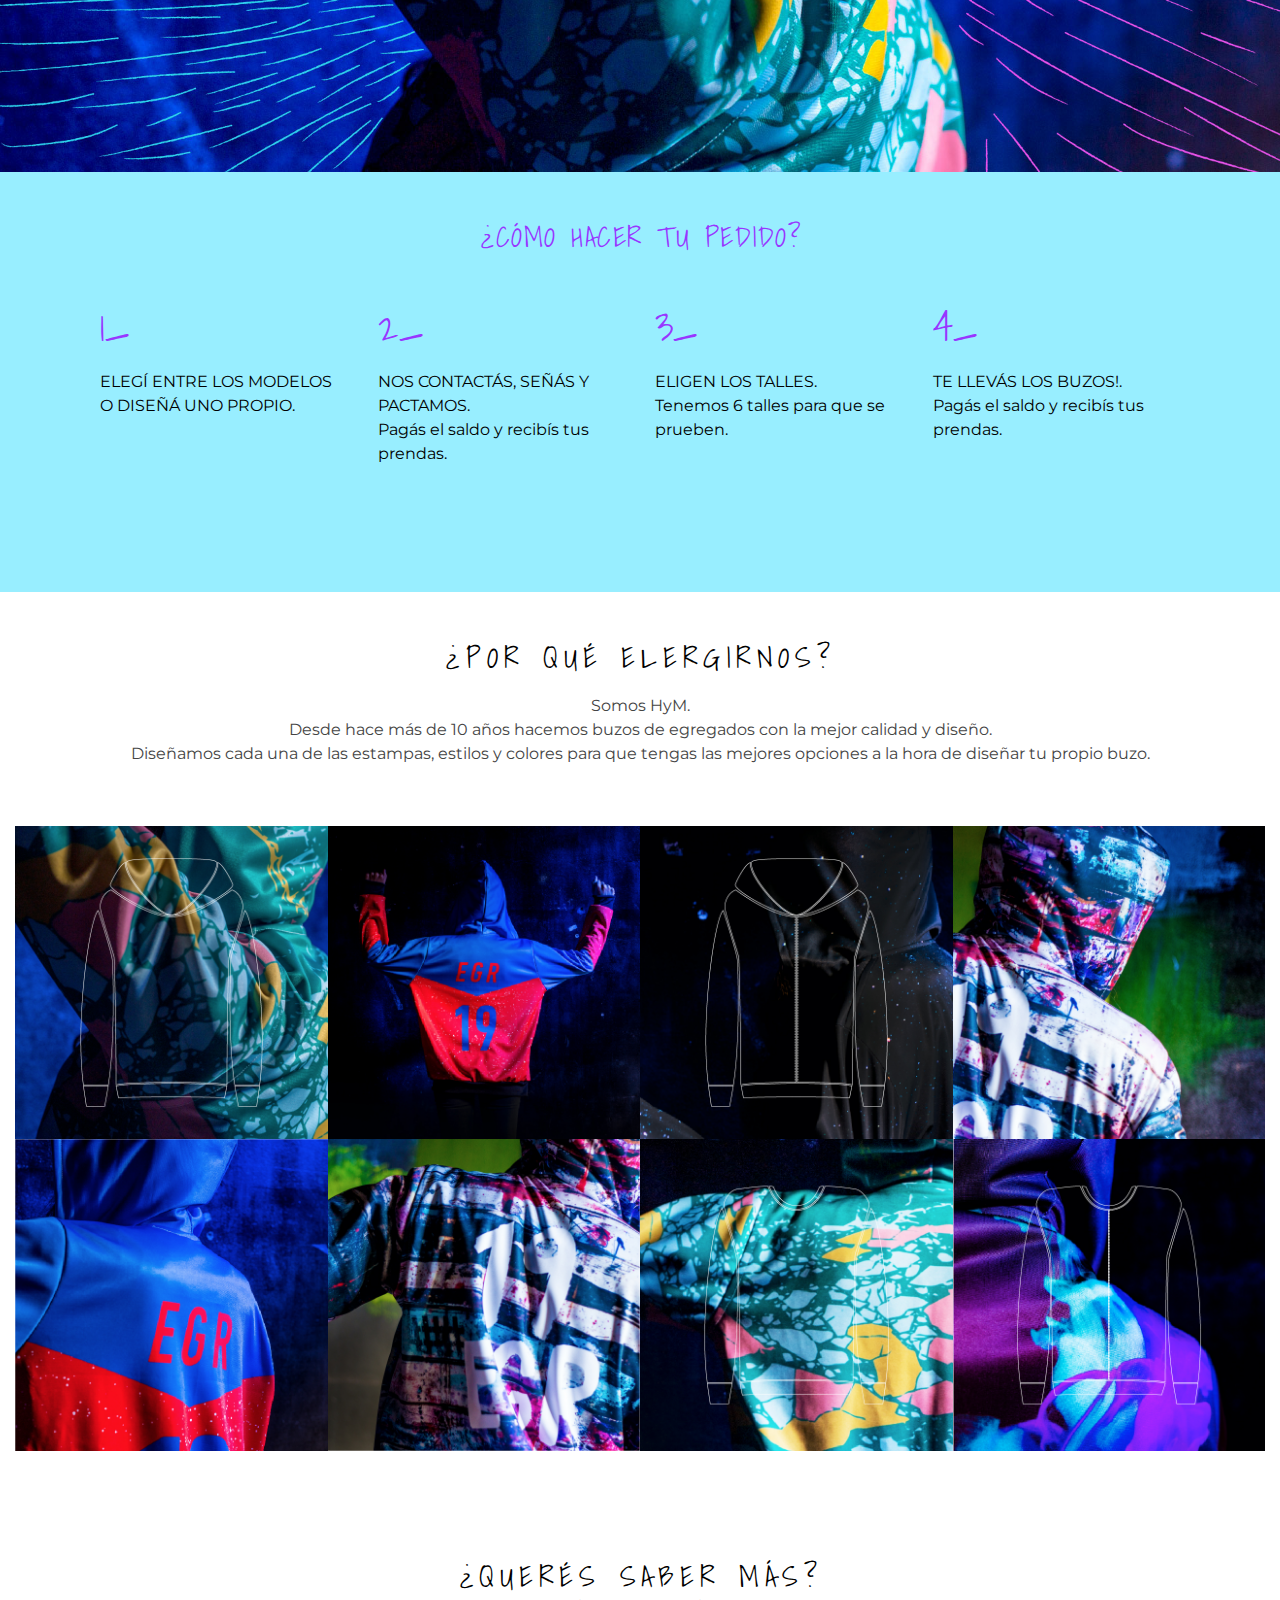
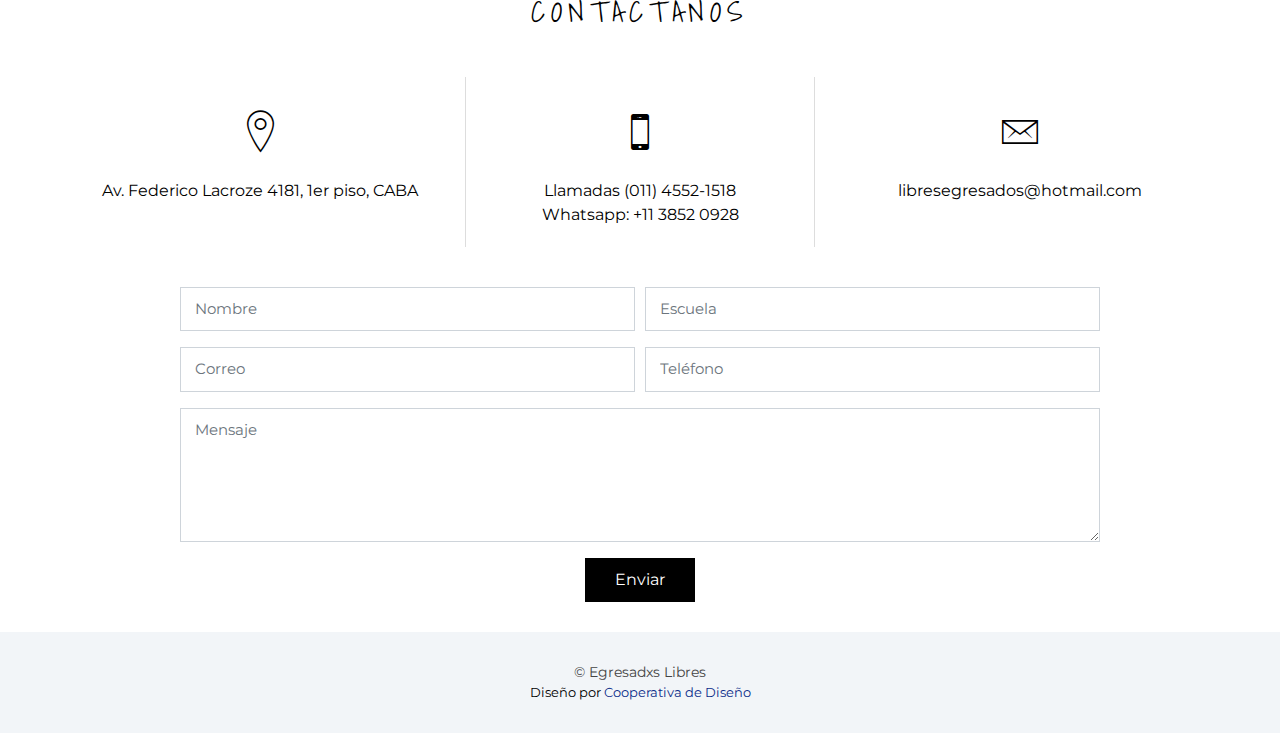
==== commit 12691859: "cambios en maqueado emitir" ====
--- a/index.html
+++ b/index.html
@@ -13,6 +13,7 @@
 
   <!-- Google Fonts -->
 <link href="https://fonts.googleapis.com/css?family=Montserrat:300,400,700" rel="stylesheet">
+<link href="https://fonts.googleapis.com/css?family=Shadows+Into+Light&display=swap" rel="stylesheet">
   <!-- Bootstrap CSS File -->
   <link href="lib/bootstrap/css/bootstrap.min.css" rel="stylesheet">
 
@@ -37,15 +38,14 @@
     <div class="container clearfix">
       <div class="contact-info float-left d-flex">
         <div class="mailsuperior">
-          <i class="fa fa-envelope-o"></i> <a href="mailto:contacto@egresadxslibres.com.ar">contacto@egresadxslibres.com.ar</a>
+          <i class="fa fa-envelope-o"></i> <a href="mailto:libresegresados@hotmail.com">libresegresados@hotmail.com</a>
         </div>
         <div class="">
-          <i class="fa fa-whatsapp"></i> 15 4567 4565
+          <i class="fa fa-whatsapp"></i>+11 3852 0928
         </div>
       </div>
       <div class="social-links float-right">
-        <a href="#" class="facebook"><i class="fa fa-facebook"></i></a>
-        <a href="#" class="instagram"><i class="fa fa-instagram"></i></a>
+        <a href="https://www.instagram.com/libresegresados/" class="instagram"><i class="fa fa-instagram"></i></a>
       </div>
     </div>
   </section>
@@ -109,9 +109,37 @@
     ============================-->
 
 
-    <section id="modelos">
+    <section id="modelos" class="pb-5">
       <img class="imagengrande" src="img/fondo02.jpg" alt="">
-      <img class="imagengrande" src="img/fondo03.png" alt="">
+      <h3 class="titulopedidos text-center my-5">
+        ¿Cómo hacer tu pedido?
+      </h3>
+      <div class="container d-flex my-5">
+        <div class="col-lg-3 col-md-4">
+          <h1 class="">1_ </h1>
+          <p class="cuerpopedidos"> ELEGÍ ENTRE LOS MODELOS O DISEÑÁ UNO PROPIO.</p>
+        </div>
+
+        <div class="col-lg-3 col-md-4">
+          <h1 class="">2_ </h1>
+          <p class="cuerpopedidos"> NOS CONTACTÁS, SEÑÁS Y PACTAMOS.<br>Pagás el saldo y recibís tus prendas.</p>
+        </div>
+
+
+        <div class="col-lg-3 col-md-4">
+          <h1 class="">3_ </h1>
+          <p class="cuerpopedidos"> ELIGEN LOS TALLES. <br>Tenemos 6 talles para que se prueben.</p>
+        </div>
+
+
+        <div class="col-lg-3 col-md-4">
+          <h1 class="">4_ </h1>
+          <p class="cuerpopedidos"> TE LLEVÁS LOS BUZOS!. <br>Pagás el saldo y recibís tus prendas.</p>
+        </div>
+
+      </div>
+
+
     </section><!-- #intro -->
 
     <!--==========================
@@ -221,21 +249,23 @@
           <div class="col-md-4">
             <div class="contact-address">
               <i class="ion-ios-location-outline"></i>
-              <address>Av. Federico Lacroze 4567 </address>
+              <address>Av. Federico Lacroze 4181, 1er piso, CABA </address>
             </div>
           </div>
 
           <div class="col-md-4">
             <div class="contact-phone">
-              <i class="ion-ios-telephone-outline"></i>
-              <p><a href="tel:+54 9 11 5141 8394">+54 9 11 5141 8394</a></p>
+              <i class="ion-iphone"></i>
+              <p><a href="tel:+54 9  011 4552-1518">Llamadas (011) 4552-1518</a></p>
+              <p>Whatsapp: +11 3852 0928 </p>
+
             </div>
           </div>
 
           <div class="col-md-4">
             <div class="contact-email">
               <i class="ion-ios-email-outline"></i>
-              <p><a href="mailto:contacto@egresadxslibres.com.ar">contacto@egresadxslibres.com.ar</a></p>
+              <p><a href="mailto:libresegresados@hotmail.com">libresegresados@hotmail.com</a></p>
             </div>
           </div>
 
@@ -247,32 +277,31 @@
         <div class="row justify-content-lg-center">
         <div class="col-lg-10">
 
-
         <div class="form">
           <div id="sendmessage">Su mensaje ha sido enviado. Muchas gracias!</div>
           <div id="errormessage"></div>
-          <form action="" method="post" role="form" class="contactForm">
+          <form action="contacto.php" method="post" role="form" class="contactForm">
             <div class="form-row">
               <div class="form-group col-md-6">
-                <input type="text" name="name" class="form-control" id="name" placeholder="Nombre" data-rule="minlen:4" data-msg="Please enter at least 4 chars" />
+                <input type="text" name="nombre" class="form-control" id="nombre" placeholder="Nombre" data-rule="minlen:4" data-msg="Ingresar al menos 4 caracteres." />
                 <div class="validation"></div>
               </div>
               <div class="form-group col-md-6">
-                <input type="text" name="name" class="form-control" id="school" placeholder="Escuela" data-rule="minlen:4" data-msg="Please enter at least 4 chars" />
+                <input type="text" name="name" class="form-control" id="school" placeholder="Escuela" data-rule="minlen:4" data-msg="Ingresar al menos 4 caracteres." />
                 <div class="validation"></div>
               </div>
               <div class="form-group col-md-6">
-                <input type="email" class="form-control" name="email" id="email" placeholder="Correo" data-rule="email" data-msg="Please enter a valid email" />
+                <input type="email" class="form-control" name="email" id="email" placeholder="Correo" data-rule="email" data-msg="Ingresar un correo válido" />
                 <div class="validation"></div>
               </div>
               <div class="form-group col-md-6">
-                <input type="text" class="form-control" name="subject" id="subject" placeholder="Asunto" data-rule="minlen:4" data-msg="Please enter at least 8 chars of subject" />
+                <input type="text" class="form-control" name="subject" id="subject" placeholder="Teléfono" data-rule="minlen:4" data-msg="Ingresá un teléfono válido" />
                 <div class="validation"></div>
               </div>
             </div>
 
             <div class="form-group">
-              <textarea class="form-control" name="message" rows="5" data-rule="required" data-msg="Please write something for us" placeholder="Mensaje"></textarea>
+              <textarea class="form-control" name="mensaje" rows="5" data-rule="required" data-msg="Escribí tu pedido o consulta" placeholder="Mensaje"></textarea>
               <div class="validation"></div>
             </div>
             <div class="text-center"><button type="submit">Enviar</button></div>
--- a/css/style.css
+++ b/css/style.css
@@ -30,7 +30,7 @@
 }
 
 h1, h2, h3, h4, h5, h6 {
-  font-family: "Montserrat", sans-serif;
+  font-family: 'Shadows Into Light', cursive;
   font-weight: 400;
   margin: 0 0 20px 0;
   padding: 0;
@@ -519,6 +519,8 @@
   margin: 0;
 }
 
+
+
 /* Espacio texto
 --------------------------------*/
 #espaciotexto {
@@ -534,6 +536,25 @@
   letter-spacing: 0.2em;
   font-size: 0.7em;
 }
+
+
+#modelos {
+background: #98eeff;
+color: #9836ff;
+}
+
+.titulopedidos{
+  letter-spacing: 1.5px;
+  text-transform: uppercase;
+font-weight: lighter;
+}
+
+
+.cuerpopedidos {
+  color: black;
+}
+
+
 
 #about .about-img {
   overflow: hidden;
@@ -927,7 +948,6 @@
   text-transform: uppercase;
   text-align: center;
   letter-spacing: 1px;
-  margin-bottom: 50px;
 }
 
 .disena-tu-buzo .section {
@@ -960,7 +980,7 @@
 }
 
 .disena-tu-buzo [type=radio]:checked + img {
-  outline: 3px solid #50d8af;
+  outline: 2px dotted #50d8af;
 }
 
 .disena-tu-buzo .input-tamano [type=radio]:checked + p {
@@ -1075,6 +1095,7 @@
 /*--------------------------------------------------------------
 # Modelos
 --------------------------------------------------------------*/
+
 .imagengrande {
   width: 100%;
 }
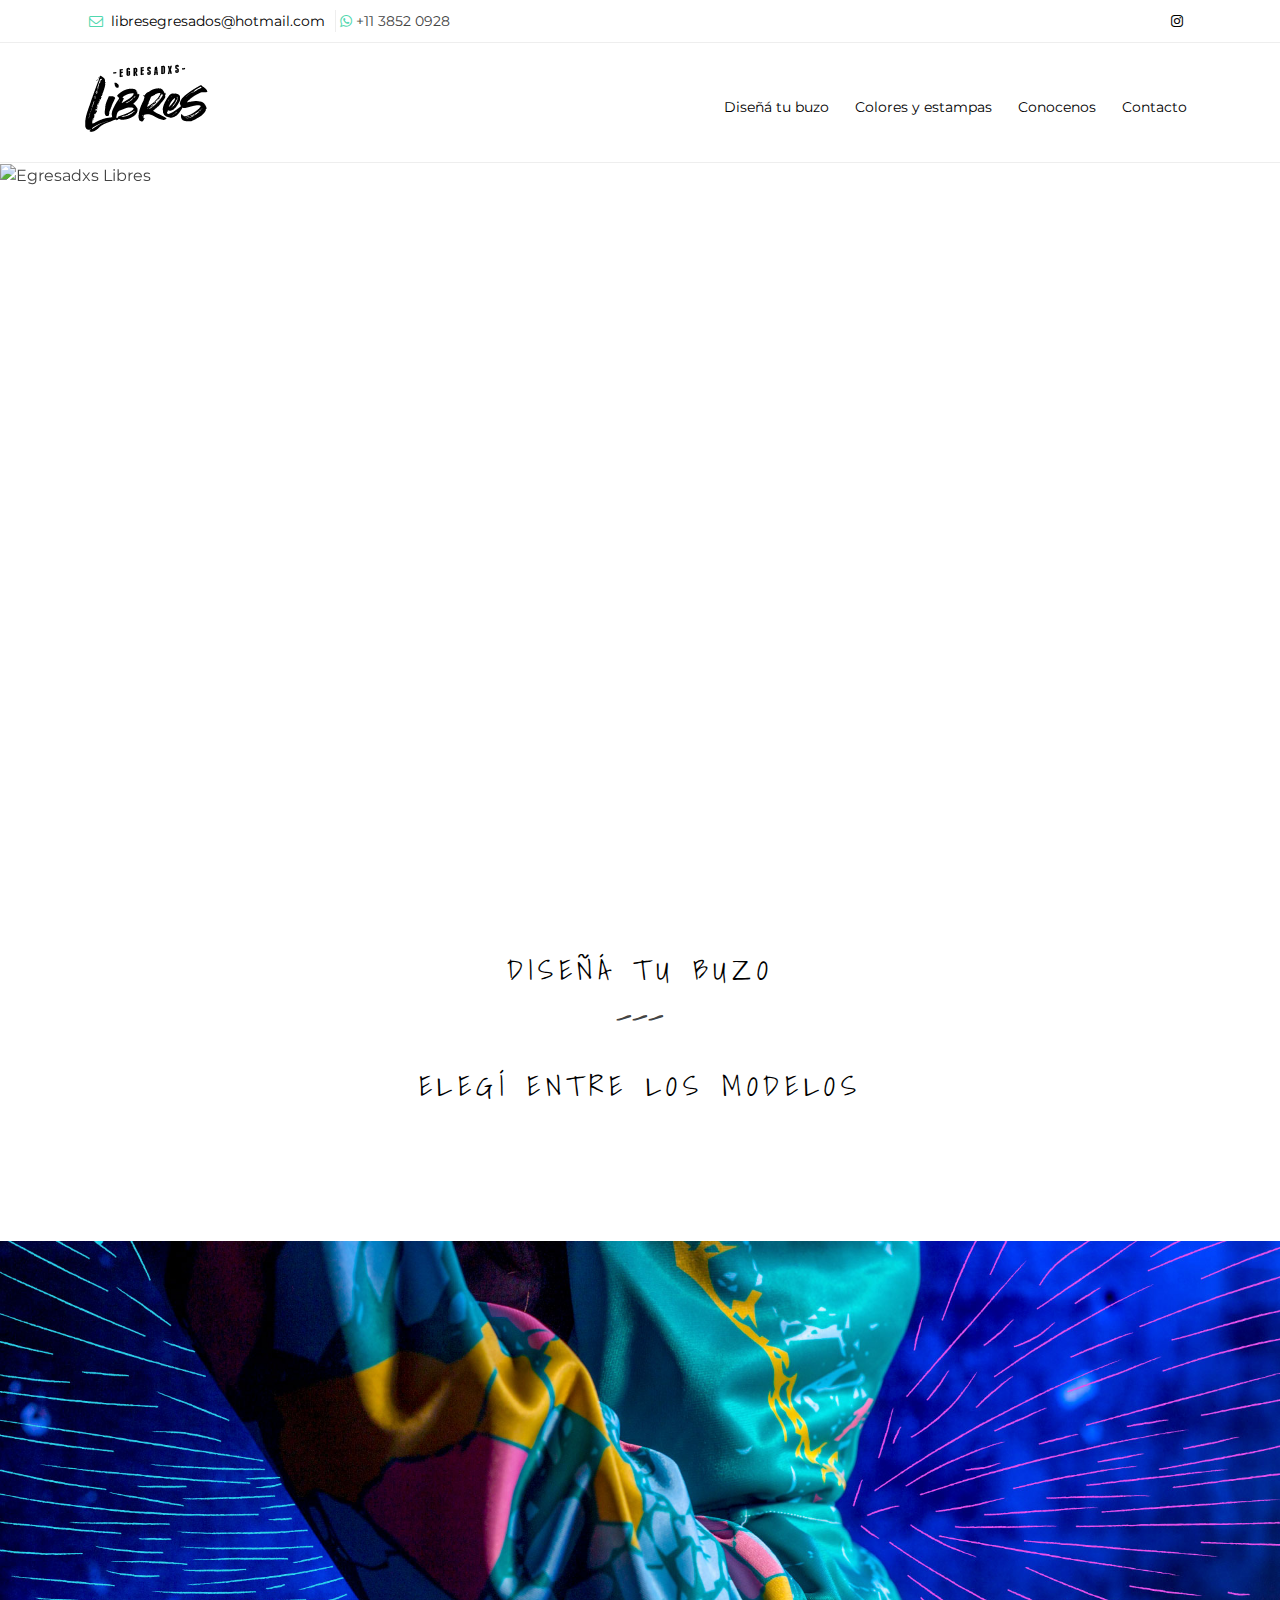
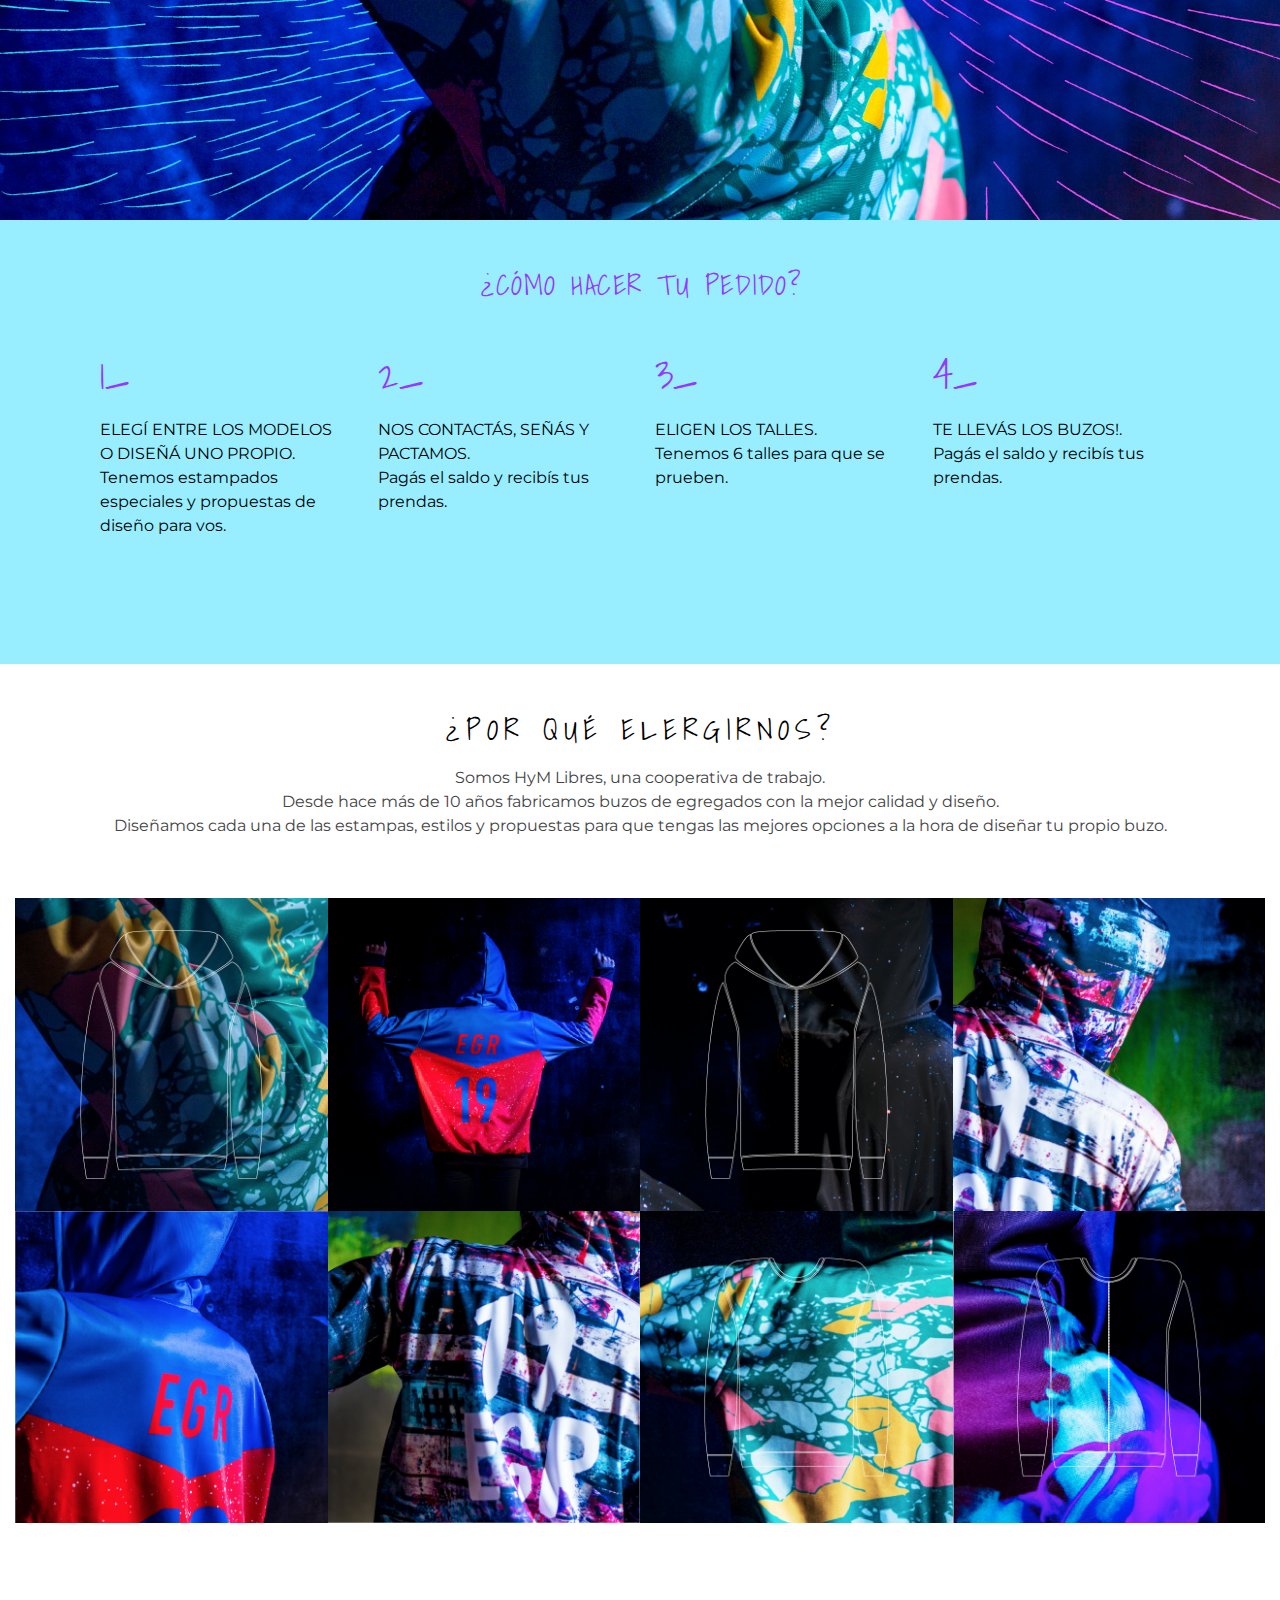
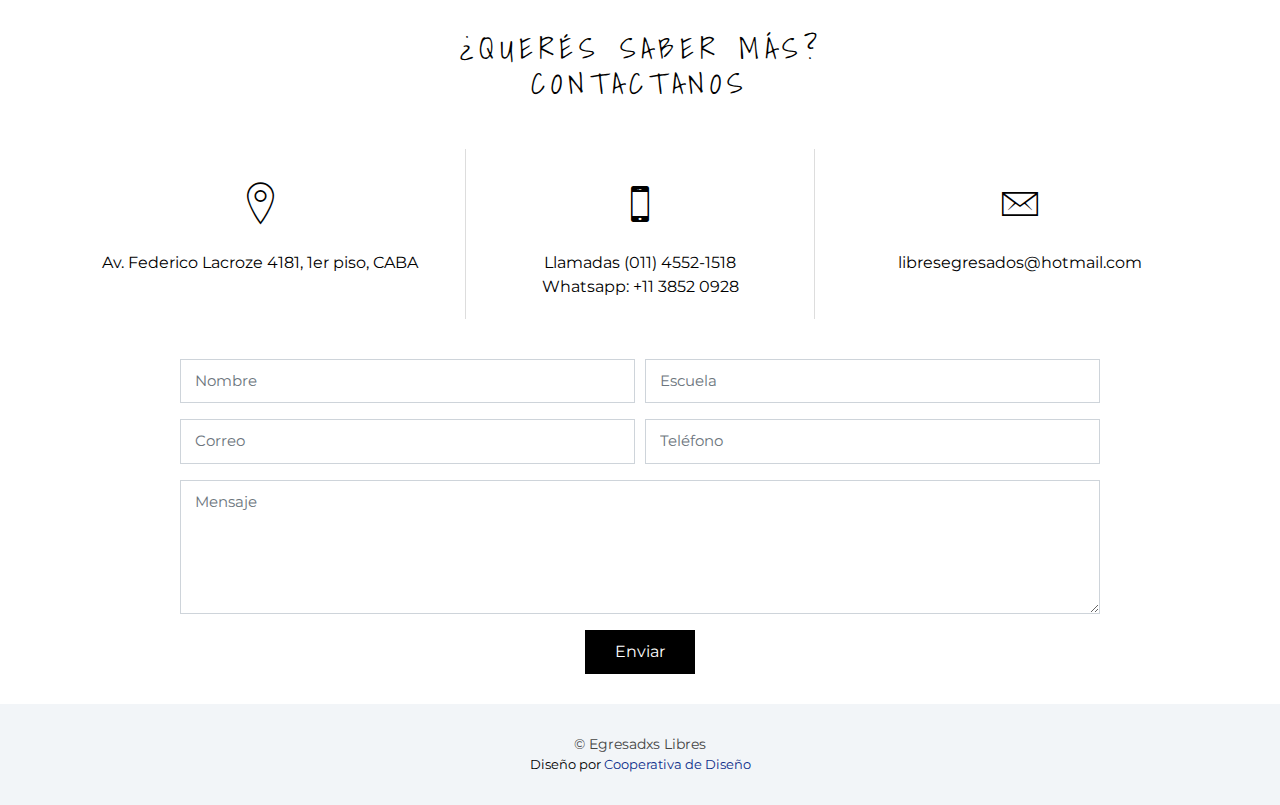
==== commit bfb5c630: "agregado de slider y ajustes en el paso a paso. limpieza de css" ====
--- a/index.html
+++ b/index.html
@@ -78,10 +78,34 @@
   <!--==========================
     Intro Section
   ============================-->
+
   <section id="intro">
+    <div class="carousel slide" data-ride="carousel">
+        <div class="carousel-inner">
+          <div class="carousel-item active">
+            <img src="img/hym_fotos_portada_06.JPG" alt="Egresadxs Libres">
+          </div>
+          <div class="carousel-item">
+            <img src="img/hym_fotos_portada_05.jpg" alt="Egresadxs Libres">
+          </div>
+          <div class="carousel-item">
+            <img src="img/hym_fotos_portada_04.jpg" alt="Egresadxs Libres">
+          </div>
+          <div class="carousel-item">
+            <img src="img/hym_fotos_portada_03.JPG" alt="Egresadxs Libres">
+          </div>
+          <div class="carousel-item ">
+            <img src="img/hym_fotos_portada_02.JPG" alt="Egresadxs Libres">
+          </div>
+          <div class="carousel-item ">
+            <img src="img/hym_fotos_portada_01.JPG" alt="Egresadxs Libres">
+          </div>
+        </div>
+    </div>
+
     <div class="intro-content">
-      <div class="logoinicio">
-        <img src="img/logoegresadxs.png">
+      <div class="logoinicio mt-5">
+        <img class="marcologo" src="img/logoegresadxs.png">
       </div>
       <div class="pt-5">
         <p class="bajadamarca">Lo diseñás / lo pedís / lo tenés.</p>
@@ -94,7 +118,7 @@
     <!--==========================
       Espacio
         ============================-->
-        <section id="espaciotexto" class="text-center">
+        <section id="espaciotexto" class="text-center mt-5">
           <h1 class="interseccion">
             <a href="disena-tu-buzo.html">Diseñá tu buzo</a>
           <br> ---  </h1>
@@ -105,7 +129,7 @@
 
 
     <!--==========================
-      Services Section
+      Instruccion
     ============================-->
 
 
@@ -114,25 +138,25 @@
       <h3 class="titulopedidos text-center my-5">
         ¿Cómo hacer tu pedido?
       </h3>
-      <div class="container d-flex my-5">
-        <div class="col-lg-3 col-md-4">
+      <div class="pasoscompra container d-flex my-5">
+        <div class="col-md">
           <h1 class="">1_ </h1>
-          <p class="cuerpopedidos"> ELEGÍ ENTRE LOS MODELOS O DISEÑÁ UNO PROPIO.</p>
-        </div>
-
-        <div class="col-lg-3 col-md-4">
+          <p class="cuerpopedidos"> ELEGÍ ENTRE LOS MODELOS O DISEÑÁ UNO PROPIO.<br>Tenemos estampados especiales y propuestas de diseño para vos.</p>
+        </div>
+
+        <div class="col-md">
           <h1 class="">2_ </h1>
           <p class="cuerpopedidos"> NOS CONTACTÁS, SEÑÁS Y PACTAMOS.<br>Pagás el saldo y recibís tus prendas.</p>
         </div>
 
 
-        <div class="col-lg-3 col-md-4">
+        <div class="col-md">
           <h1 class="">3_ </h1>
           <p class="cuerpopedidos"> ELIGEN LOS TALLES. <br>Tenemos 6 talles para que se prueben.</p>
         </div>
 
 
-        <div class="col-lg-3 col-md-4">
+        <div class="col-md">
           <h1 class="">4_ </h1>
           <p class="cuerpopedidos"> TE LLEVÁS LOS BUZOS!. <br>Pagás el saldo y recibís tus prendas.</p>
         </div>
@@ -143,15 +167,14 @@
     </section><!-- #intro -->
 
     <!--==========================
-      Clients Section
+      Somos HyM
     ============================-->
     <section class="mx-auto px-5 pt-5">
       <h1 class="titulosseccion text-center">¿POR QUÉ ELERGIRNOS?</h1>
 
-      <p class="text-center px-5">Somos HyM. <br>
-        Desde hace más de 10 años hacemos buzos de egregados con la mejor calidad y diseño. <br>
-       Diseñamos cada una de las estampas, estilos y colores para que tengas las mejores opciones a la hora de diseñar tu propio buzo.
-
+      <p class="text-center px-5"> Somos HyM Libres, una cooperativa de trabajo.<br>
+        Desde hace más de 10 años fabricamos buzos de egregados con la mejor calidad y diseño. <br>
+       Diseñamos cada una de las estampas, estilos y propuestas para que tengas las mejores opciones a la hora de diseñar tu propio buzo.
      </p>
     </section>
 
--- a/css/style.css
+++ b/css/style.css
@@ -175,8 +175,6 @@
   width: 100%;
   height: 70vh;
   position: relative;
-  background: url("../img/fondo01.jpg") no-repeat;
-  background-size: cover;
 }
 
 #intro .intro-content {
@@ -224,25 +222,8 @@
   color: #fff;
 }
 
-#intro .intro-content .btn-get-started {
-  background: #0c2e8a;
-  border: 2px solid #0c2e8a;
-}
-
-#intro .intro-content .btn-get-started:hover {
-  background: none;
-  color: #0c2e8a;
-}
-
-#intro .intro-content .btn-projects {
-  background: #50d8af;
-  border: 2px solid #50d8af;
-}
-
-#intro .intro-content .btn-projects:hover {
-  background: none;
-  color: #50d8af;
-}
+
+
 .bajadamarca {
   color: #ffffff;
   font-size: 1.75em;
@@ -254,6 +235,16 @@
 .logoinicio {
   position: relative;
   left: 20%;
+}
+
+@media (max-width: 767px) {
+  .marcologo {
+    width: 250px;
+  }
+
+  .logoinicio {
+    left: 0;
+  }
 }
 
 /*--------------------------------------------------------------
@@ -529,6 +520,14 @@
 }
 
 
+@media (max-width: 768px) {
+  #espaciotexto {
+    height: 500px;
+  }
+  }
+
+
+
 #espaciotexto a {
   color: #000000 !important;
   text-decoration: none;
@@ -554,177 +553,21 @@
   color: black;
 }
 
-
-
-#about .about-img {
-  overflow: hidden;
-}
-
-#about .about-img img {
-  margin-left: -15px;
-  max-width: 100%;
+.pasoscompra {
+  flex-direction: row;
 }
 
 @media (max-width: 768px) {
-  #about .about-img {
-    height: auto;
-  }
-  #about .about-img img {
-    margin-left: 0;
-    padding-bottom: 30px;
-  }
-}
-
-#about .content h2 {
-  color: #0c2e8a;
-  font-weight: 700;
-  font-size: 36px;
-  font-family: 'Montserrat', sans-serif;
-}
-
-#about .content h3 {
-  color: #000;
-  font-weight: 300;
-  font-size: 18px;
-  line-height: 26px;
-  font-style: italic;
-}
-
-#about .content p {
-  line-height: 26px;
-}
-
-#about .content p:last-child {
-  margin-bottom: 0;
-}
-
-#about .content i {
-  font-size: 20px;
-  padding-right: 4px;
-  color: #50d8af;
-}
-
-#about .content ul {
-  list-style: none;
-  padding: 0;
-}
-
-#about .content ul li {
-  padding-bottom: 10px;
-}
-
-
-
-
-
-/* Services Section
---------------------------------*/
-#services {
-  padding: 30px 0 0 0;
-}
-
-#services .box {
-  padding: 40px;
-  margin-bottom: 40px;
-  box-shadow: 10px 10px 15px rgba(73, 78, 92, 0.1);
-  background: #fff;
-  transition: 0.4s;
-}
-
-#services .box:hover {
-  box-shadow: 0px 0px 30px rgba(73, 78, 92, 0.15);
-  transform: translateY(-10px);
-  -webkit-transform: translateY(-10px);
-  -moz-transform: translateY(-10px);
-}
-
-#services .box .icon {
-  float: left;
-}
-
-#services .box .icon i {
-  color: #444;
-  font-size: 64px;
-  transition: 0.5s;
-  line-height: 0;
-  margin-top: 34px;
-}
-
-#services .box .icon i:before {
-  background: #0c2e8a;
-  background: linear-gradient(45deg, #50d8af 0%, #a3ebd5 100%);
-  background-clip: border-box;
-  -webkit-background-clip: text;
-  -webkit-text-fill-color: transparent;
-}
-
-#services .box h4 {
-  margin-left: 100px;
-  font-weight: 700;
-  margin-bottom: 15px;
-  font-size: 22px;
-}
-
-#services .box h4 a {
-  color: #444;
-}
-
-#services .box p {
-  font-size: 14px;
-  margin-left: 100px;
-  margin-bottom: 0;
-  line-height: 24px;
-}
-
-@media (max-width: 767px) {
-  #services .box .box {
-    margin-bottom: 20px;
-  }
-  #services .box .icon {
-    float: none;
-    text-align: center;
-    padding-bottom: 15px;
-  }
-  #services .box h4, #services .box p {
-    margin-left: 0;
-    text-align: center;
-  }
-}
-
-/* Clients Section
---------------------------------*/
-#clients {
-  padding: 30px 0;
-}
-
-#clients img {
-  max-width: 100%;
-  opacity: 0.5;
-  transition: 0.3s;
-  padding: 15px 0;
-}
-
-#clients img:hover {
-  opacity: 1;
-}
-
-#clients .owl-nav, #clients .owl-dots {
-  margin-top: 5px;
-  text-align: center;
-}
-
-#clients .owl-dot {
-  display: inline-block;
-  margin: 0 5px;
-  width: 12px;
-  height: 12px;
-  border-radius: 50%;
-  background-color: #ddd;
-}
-
-#clients .owl-dot.active {
-  background-color: #50d8af;
-}
+  .pasoscompra {
+    flex-direction: column;
+  }
+  }
+
+
+
+
+
+
 
 /* Our Portfolio Section
 --------------------------------*/
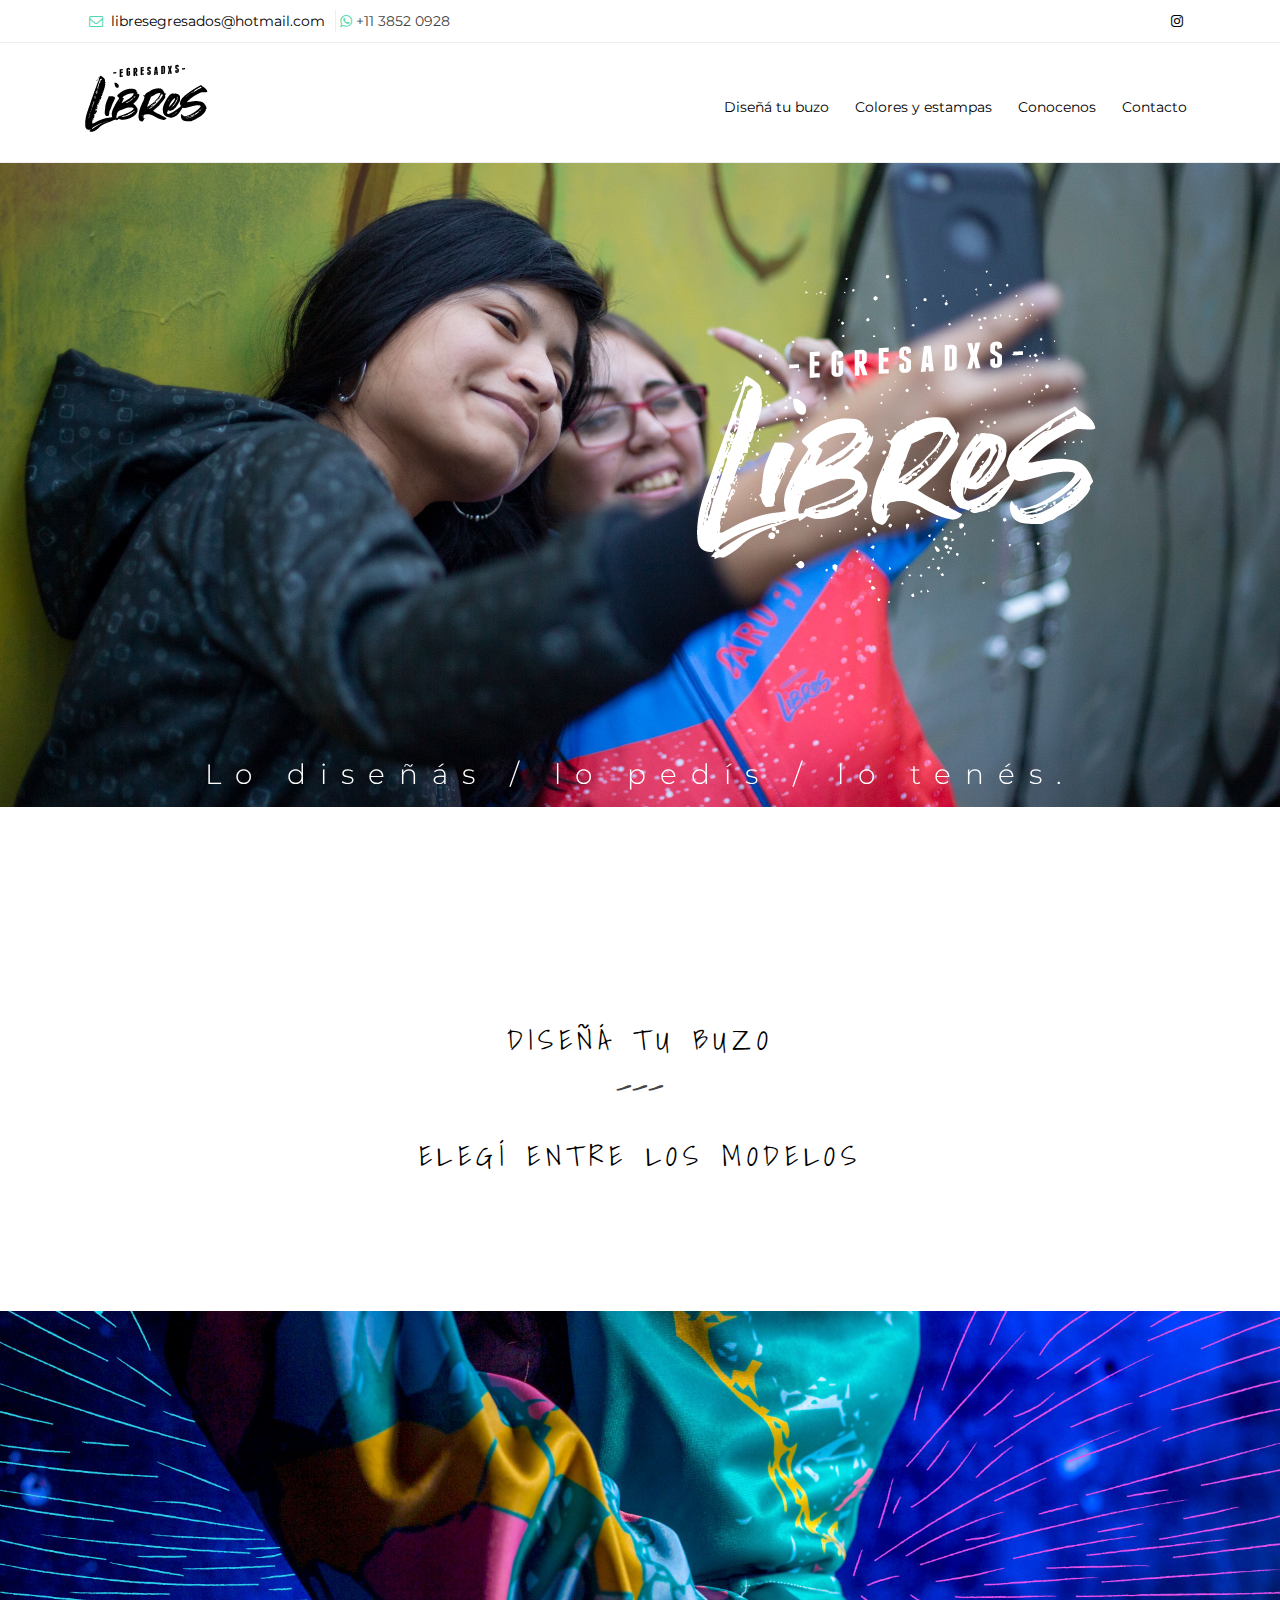
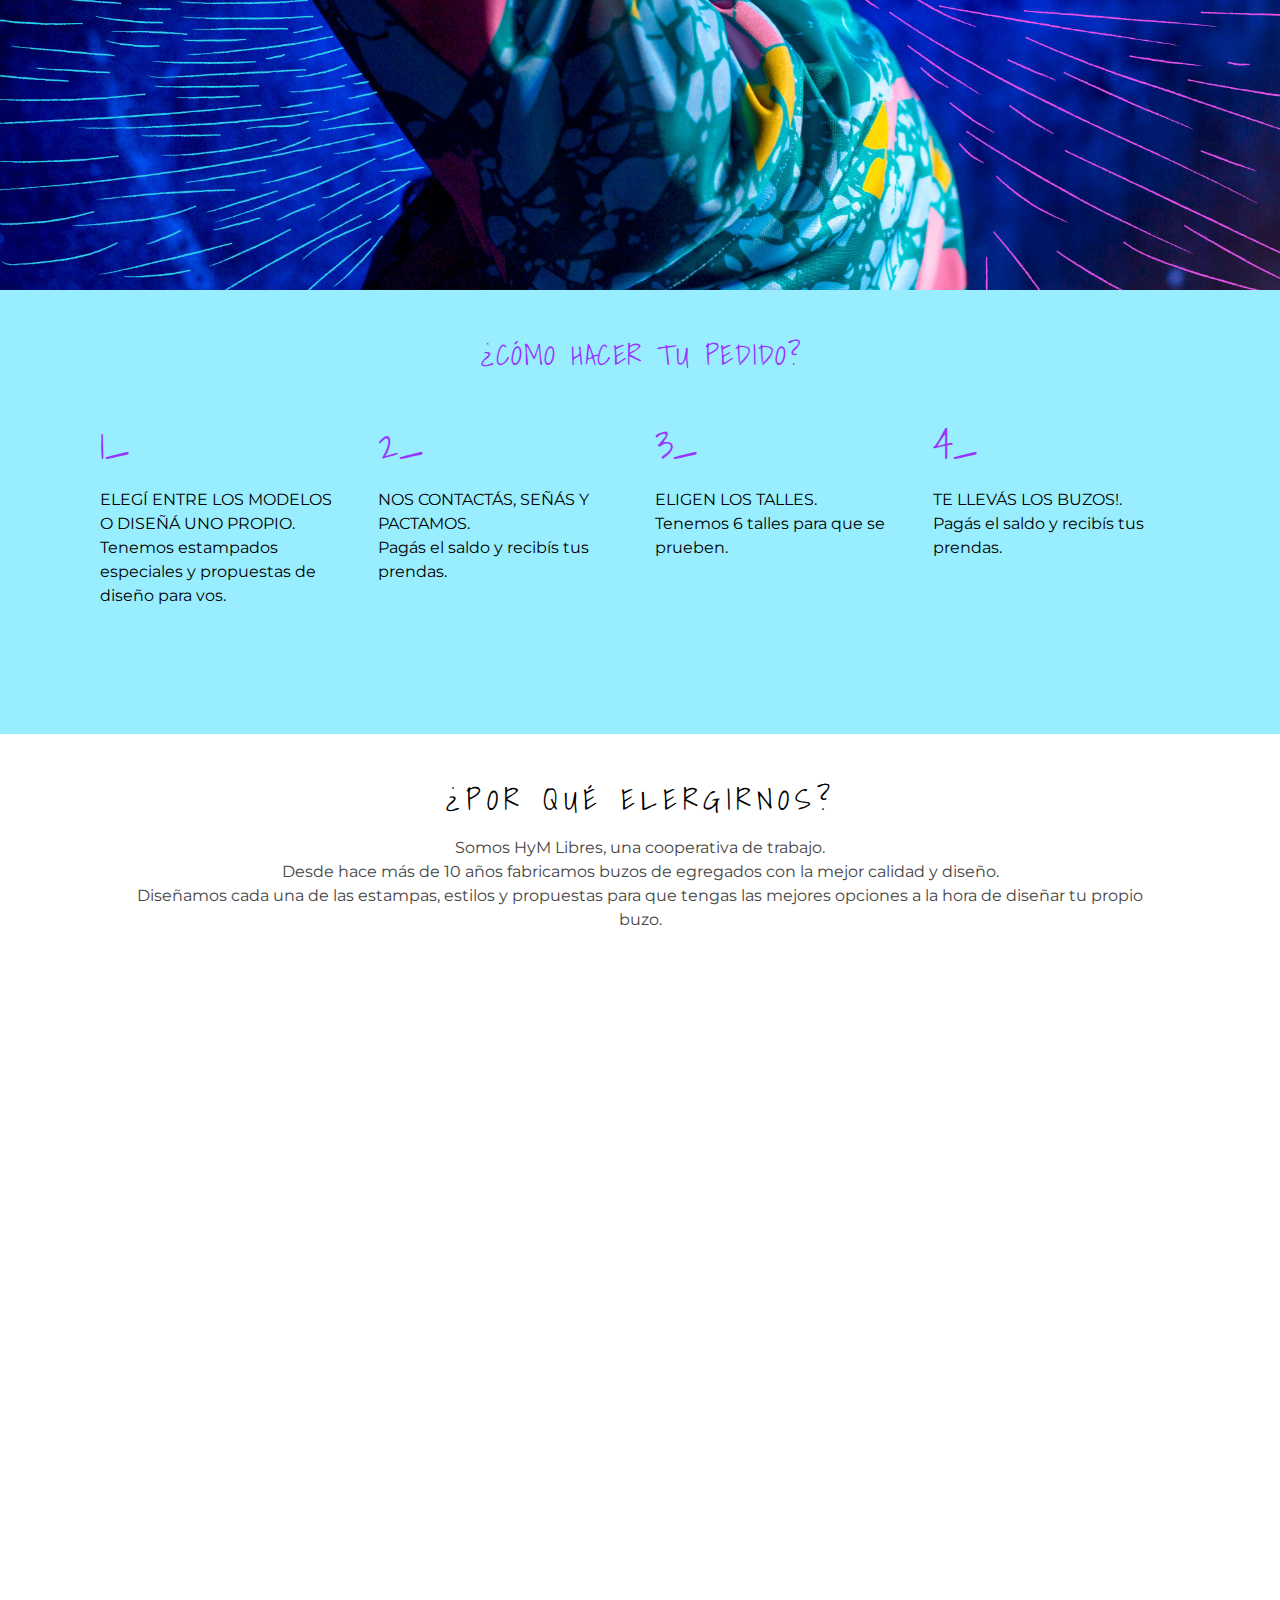
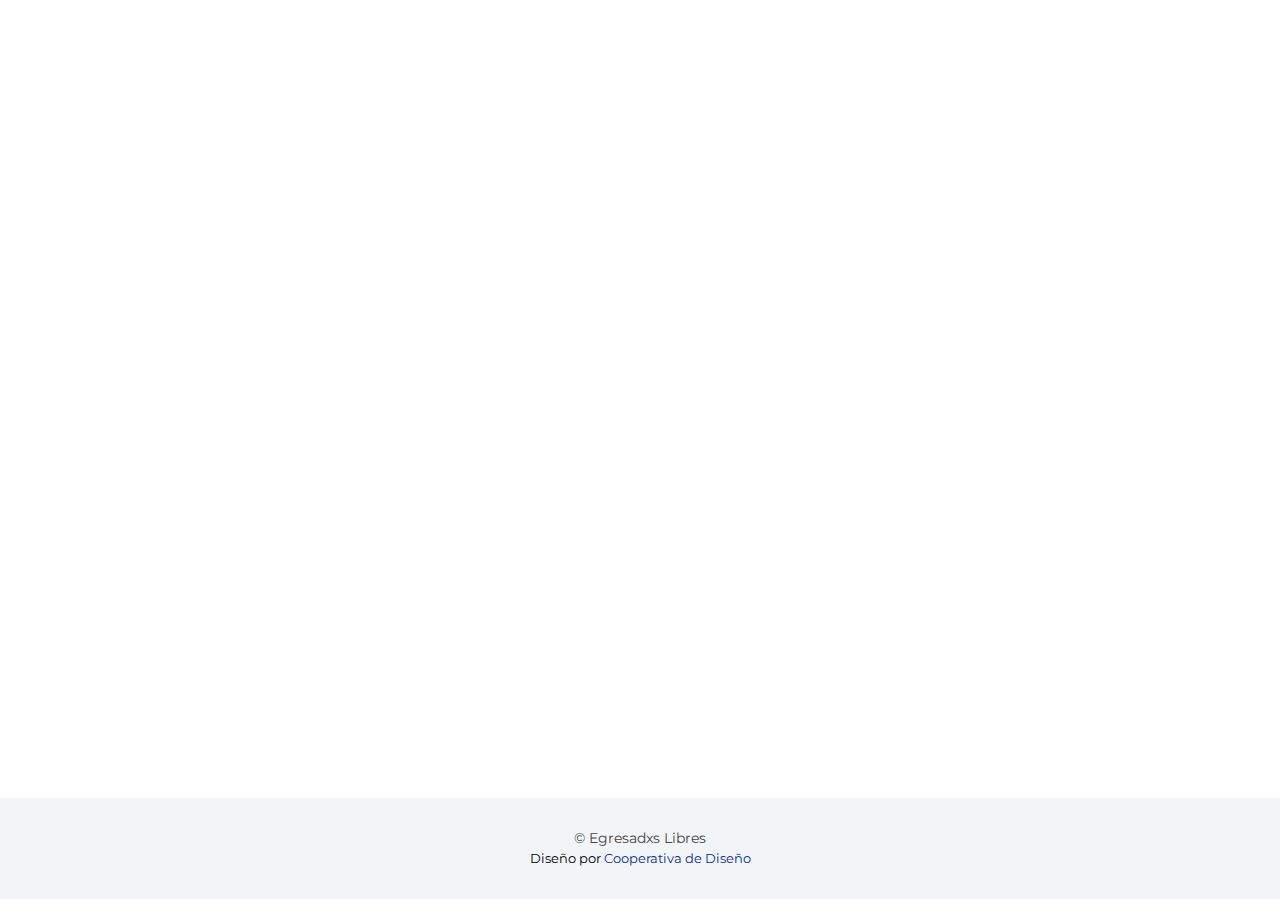
==== commit 9fbf8c06: "Ajustes presupuesto" ====
--- a/index.html
+++ b/index.html
@@ -12,8 +12,9 @@
   <link href="img/apple-touch-icon.png" rel="apple-touch-icon">
 
   <!-- Google Fonts -->
-<link href="https://fonts.googleapis.com/css?family=Montserrat:300,400,700" rel="stylesheet">
-<link href="https://fonts.googleapis.com/css?family=Shadows+Into+Light&display=swap" rel="stylesheet">
+<link href="https://fonts.googleapis.com/css?family=Montserrat:300,400,700" rel="stylesheet"  type='text/css'>
+<link href="https://fonts.googleapis.com/css?family=Shadows+Into+Light&display=swap" rel="stylesheet"  type='text/css'>
+
   <!-- Bootstrap CSS File -->
   <link href="lib/bootstrap/css/bootstrap.min.css" rel="stylesheet">
 
@@ -21,7 +22,7 @@
   <link href="lib/font-awesome/css/font-awesome.min.css" rel="stylesheet">
   <link href="lib/animate/animate.min.css" rel="stylesheet">
   <link href="lib/ionicons/css/ionicons.min.css" rel="stylesheet">
-  <link href="lib/owlcarousel/assets/owl.carousel.min.css" rel="stylesheet">
+  <link href="https://cdnjs.cloudflare.com/ajax/libs/OwlCarousel2/2.3.4/assets/owl.carousel.min.css" rel="stylesheet">
   <link href="lib/magnific-popup/magnific-popup.css" rel="stylesheet">
 
   <!-- Main Stylesheet File -->
@@ -79,41 +80,41 @@
     Intro Section
   ============================-->
 
-  <section id="intro">
-    <div class="carousel slide" data-ride="carousel">
-        <div class="carousel-inner">
-          <div class="carousel-item active">
-            <img src="img/hym_fotos_portada_06.JPG" alt="Egresadxs Libres">
-          </div>
-          <div class="carousel-item">
-            <img src="img/hym_fotos_portada_05.jpg" alt="Egresadxs Libres">
-          </div>
-          <div class="carousel-item">
-            <img src="img/hym_fotos_portada_04.jpg" alt="Egresadxs Libres">
-          </div>
-          <div class="carousel-item">
-            <img src="img/hym_fotos_portada_03.JPG" alt="Egresadxs Libres">
-          </div>
-          <div class="carousel-item ">
-            <img src="img/hym_fotos_portada_02.JPG" alt="Egresadxs Libres">
-          </div>
-          <div class="carousel-item ">
-            <img src="img/hym_fotos_portada_01.JPG" alt="Egresadxs Libres">
-          </div>
-        </div>
-    </div>
-
-    <div class="intro-content">
-      <div class="logoinicio mt-5">
-        <img class="marcologo" src="img/logoegresadxs.png">
-      </div>
-      <div class="pt-5">
-        <p class="bajadamarca">Lo diseñás / lo pedís / lo tenés.</p>
-      </div>
-    </div>
-  </section><!-- #intro -->
-
   <main id="main">
+
+      <section id="intro">
+        <div class="carousel slide" data-ride="carousel">
+            <div class="carousel-inner">
+              <div class="carousel-item active">
+                <img src="img/hym_portada01.jpg" alt="Egresadxs Libres">
+              </div>
+              <div class="carousel-item">
+                <img src="img/hym_portada02.jpg" alt="Egresadxs Libres">
+              </div>
+              <div class="carousel-item">
+                <img src="img/hym_portada03.jpg" alt="Egresadxs Libres">
+              </div>
+              <div class="carousel-item">
+                <img src="img/hym_portada04.jpg" alt="Egresadxs Libres">
+              </div>
+              <div class="carousel-item ">
+                <img src="img/hym_portada05.jpg" alt="Egresadxs Libres">
+              </div>
+              <div class="carousel-item ">
+                <img src="img/hym_portada06.jpg" alt="Egresadxs Libres">
+              </div>
+            </div>
+        </div>
+
+        <div class="intro-content">
+          <div class="logoinicio mt-5">
+            <img class="marcologo" src="img/logoegresadxs.png">
+          </div>
+          <div class="pt-5">
+            <p class="bajadamarca">Lo diseñás / lo pedís / lo tenés.</p>
+          </div>
+        </div>
+      </section><!-- #intro -->
 
     <!--==========================
       Espacio
@@ -169,7 +170,7 @@
     <!--==========================
       Somos HyM
     ============================-->
-    <section class="mx-auto px-5 pt-5">
+    <section class="mx-auto px-5 pt-5" id="somos">
       <h1 class="titulosseccion text-center">¿POR QUÉ ELERGIRNOS?</h1>
 
       <p class="text-center px-5"> Somos HyM Libres, una cooperativa de trabajo.<br>
@@ -310,7 +311,7 @@
                 <div class="validation"></div>
               </div>
               <div class="form-group col-md-6">
-                <input type="text" name="name" class="form-control" id="school" placeholder="Escuela" data-rule="minlen:4" data-msg="Ingresar al menos 4 caracteres." />
+                <input type="text" name="school" class="form-control" id="school" placeholder="Escuela" data-rule="minlen:4" data-msg="Ingresar al menos 4 caracteres." />
                 <div class="validation"></div>
               </div>
               <div class="form-group col-md-6">
@@ -318,7 +319,7 @@
                 <div class="validation"></div>
               </div>
               <div class="form-group col-md-6">
-                <input type="text" class="form-control" name="subject" id="subject" placeholder="Teléfono" data-rule="minlen:4" data-msg="Ingresá un teléfono válido" />
+                <input type="text" class="form-control" name="subject" id="subject" placeholder="Teléfono" data-rule="minlen:8" data-msg="Ingresá un teléfono válido" />
                 <div class="validation"></div>
               </div>
             </div>
@@ -367,7 +368,7 @@
   <script src="lib/superfish/hoverIntent.js"></script>
   <script src="lib/superfish/superfish.min.js"></script>
   <script src="lib/wow/wow.min.js"></script>
-  <script src="lib/owlcarousel/owl.carousel.min.js"></script>
+  <script src="https://cdnjs.cloudflare.com/ajax/libs/OwlCarousel2/2.3.4/owl.carousel.min.js"></script>
   <script src="lib/magnific-popup/magnific-popup.min.js"></script>
   <script src="lib/sticky/sticky.js"></script>
 
--- a/css/style.css
+++ b/css/style.css
@@ -173,7 +173,7 @@
 --------------------------------------------------------------*/
 #intro {
   width: 100%;
-  height: 70vh;
+  min-height: 700px;
   position: relative;
 }
 
@@ -815,6 +815,11 @@
   left: 0;
 }
 
+.disena-tu-buzo .input-fuente [type=radio] + img {
+  cursor: pointer;
+  width: 100%;
+}
+
 .cuadroestampa {
   width: 25%;
   height: auto;
@@ -856,10 +861,14 @@
     color: #fff;
     background: #000;
     border-radius: 0;
-    width: 180px;
+    width: 250px;
 }
 
 .pasos {
+  display: none;
+}
+
+.svg-espalda {
   display: none;
 }
 
@@ -931,6 +940,9 @@
   font-size: 14px;
 }
 
+#paso-4 input {
+  width: 100%;
+}
 
 
 
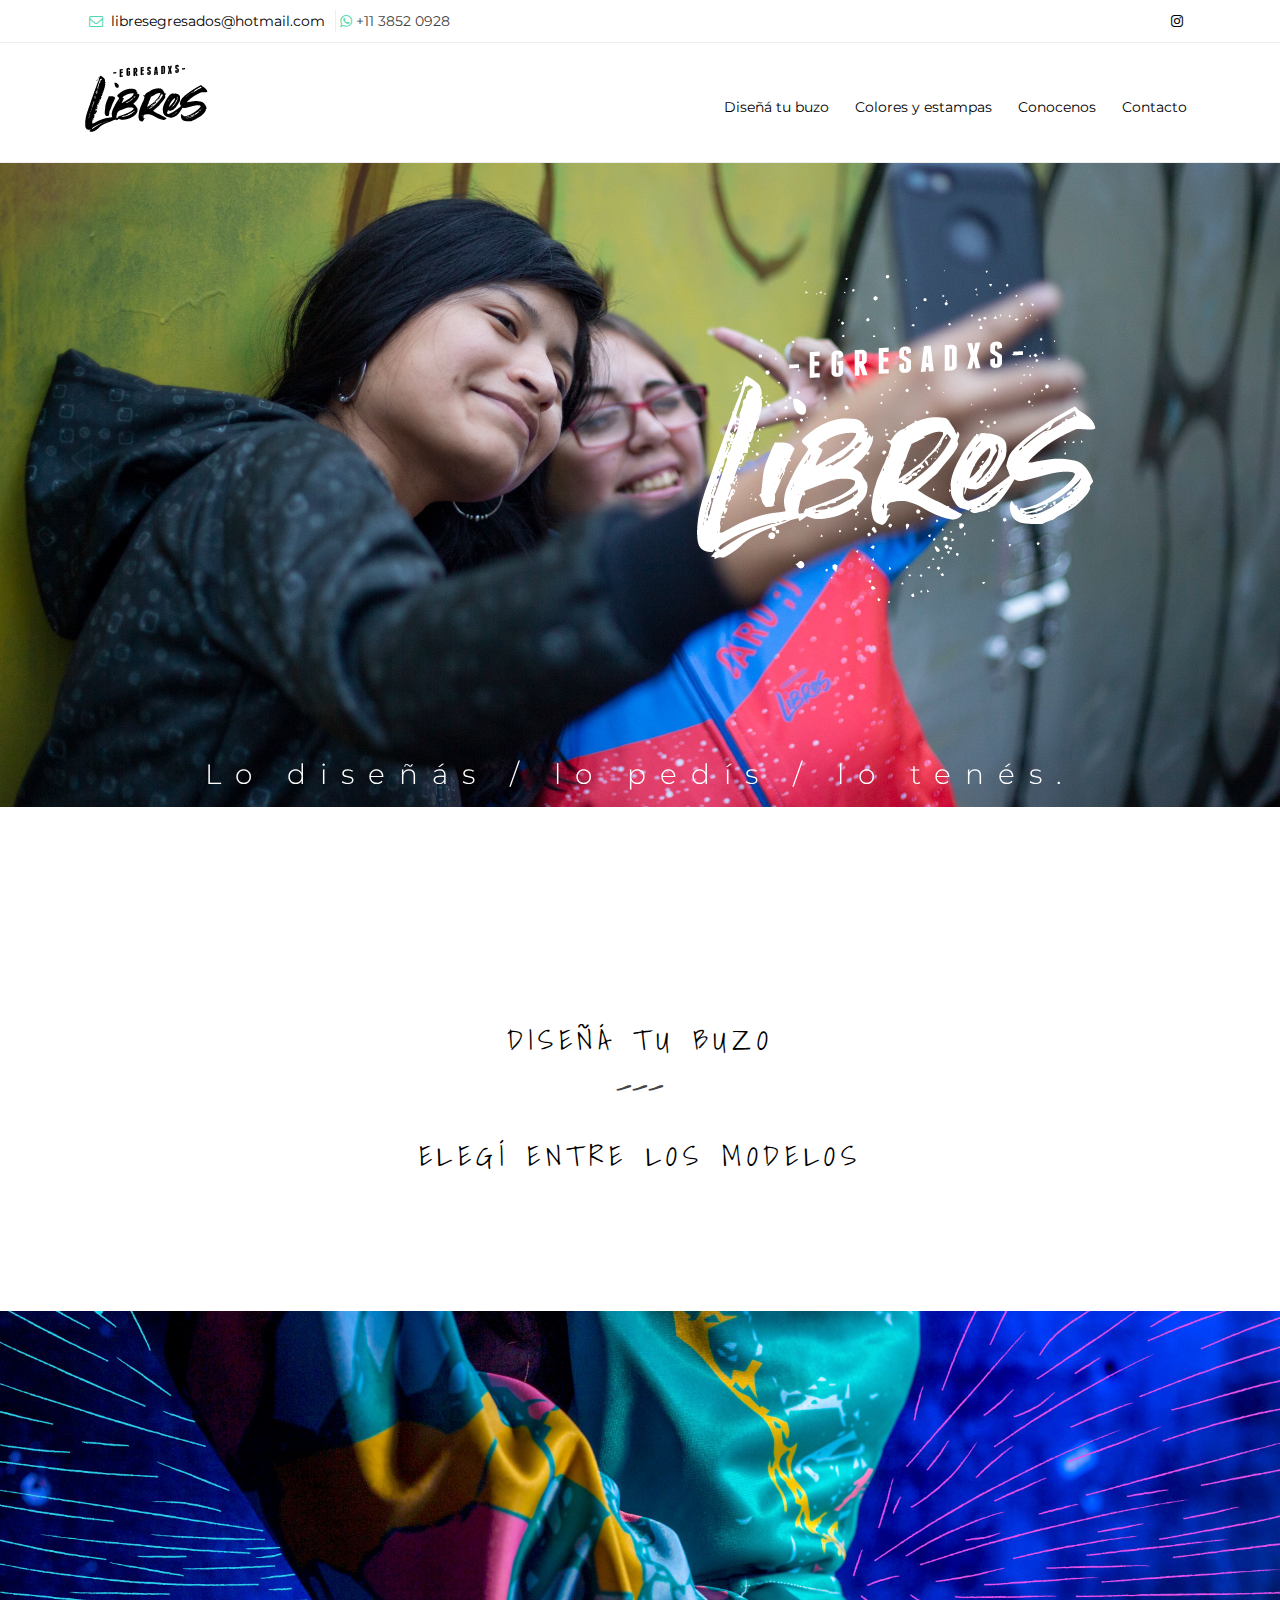
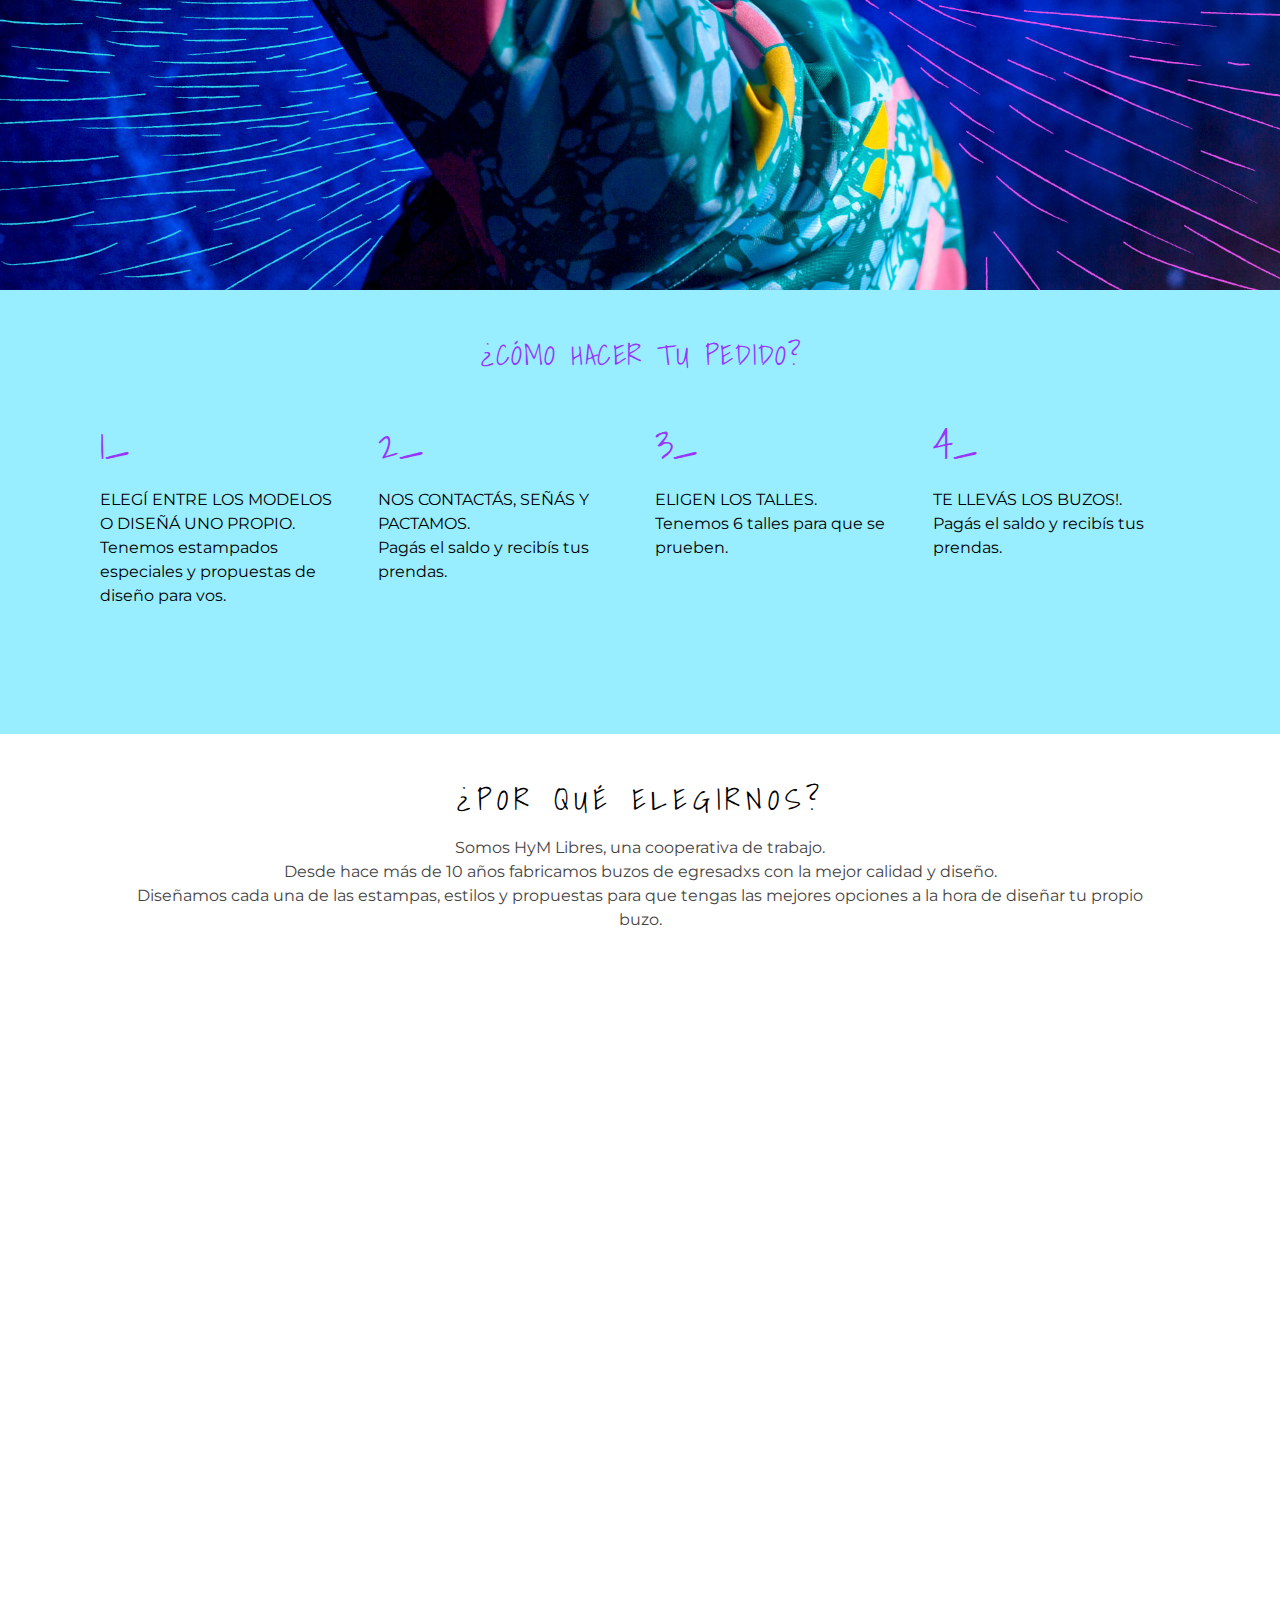
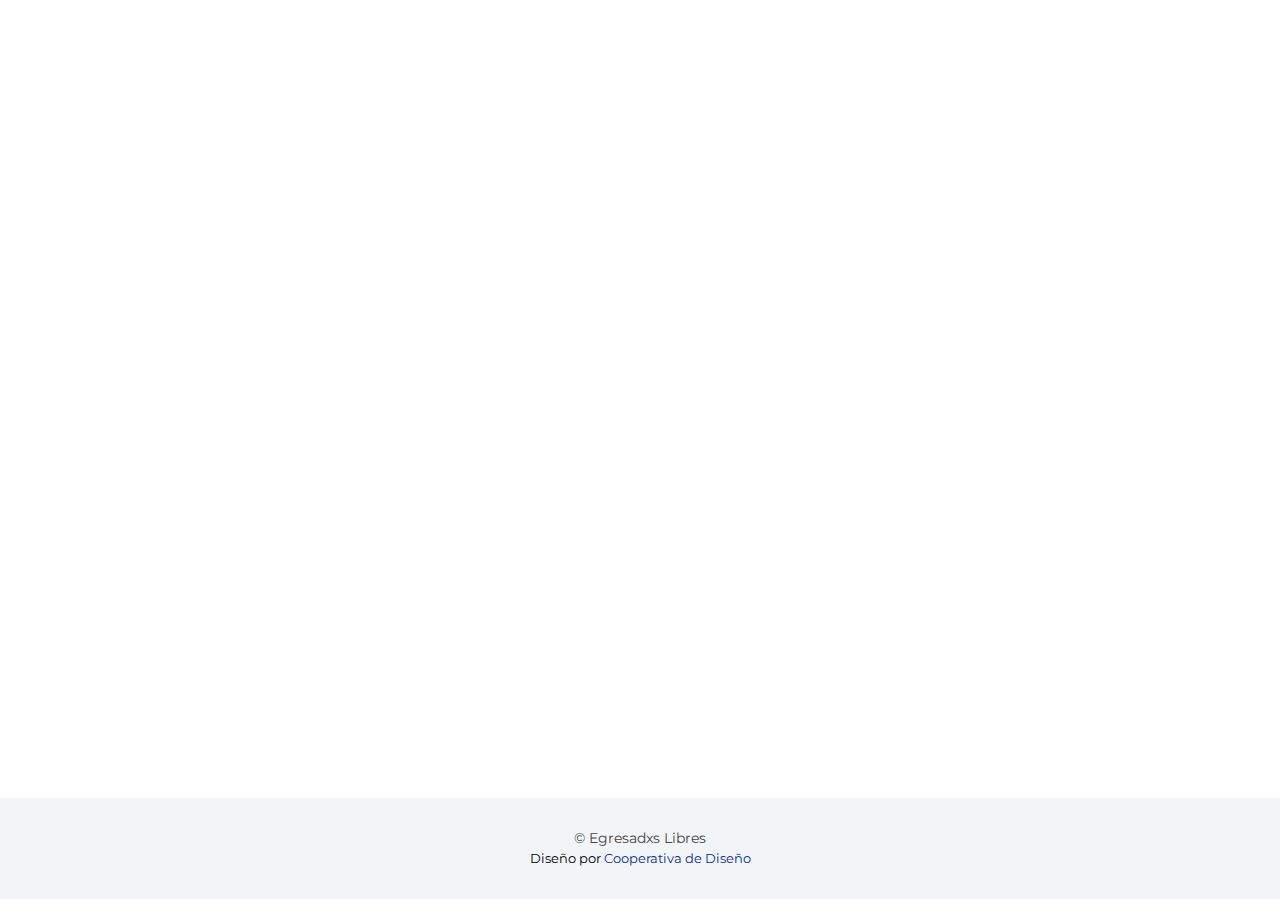
==== commit 5ebc1595: "Reduccion tamaño texturas / ajustes presupuesto / cambios textitos" ====
--- a/index.html
+++ b/index.html
@@ -171,10 +171,10 @@
       Somos HyM
     ============================-->
     <section class="mx-auto px-5 pt-5" id="somos">
-      <h1 class="titulosseccion text-center">¿POR QUÉ ELERGIRNOS?</h1>
+      <h1 class="titulosseccion text-center">¿POR QUÉ ELEGIRNOS?</h1>
 
       <p class="text-center px-5"> Somos HyM Libres, una cooperativa de trabajo.<br>
-        Desde hace más de 10 años fabricamos buzos de egregados con la mejor calidad y diseño. <br>
+        Desde hace más de 10 años fabricamos buzos de egresadxs con la mejor calidad y diseño. <br>
        Diseñamos cada una de las estampas, estilos y propuestas para que tengas las mejores opciones a la hora de diseñar tu propio buzo.
      </p>
     </section>
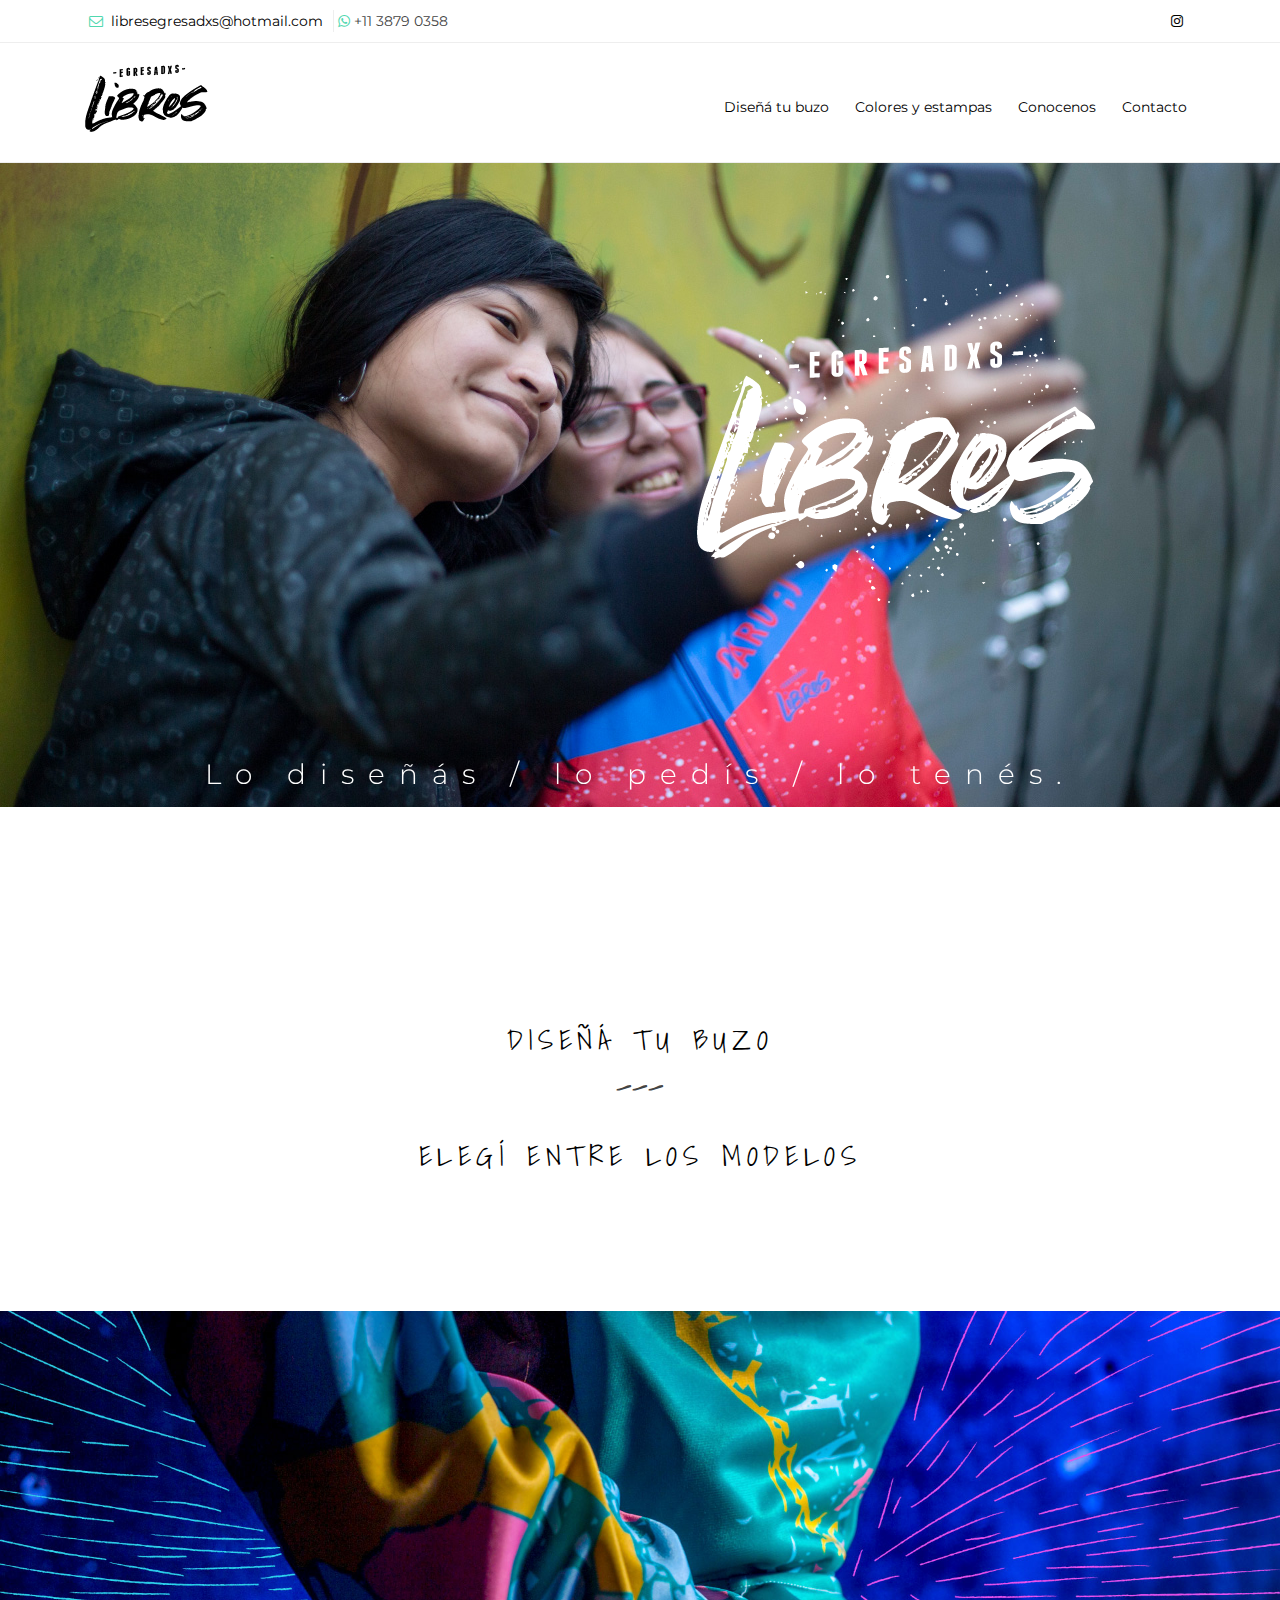
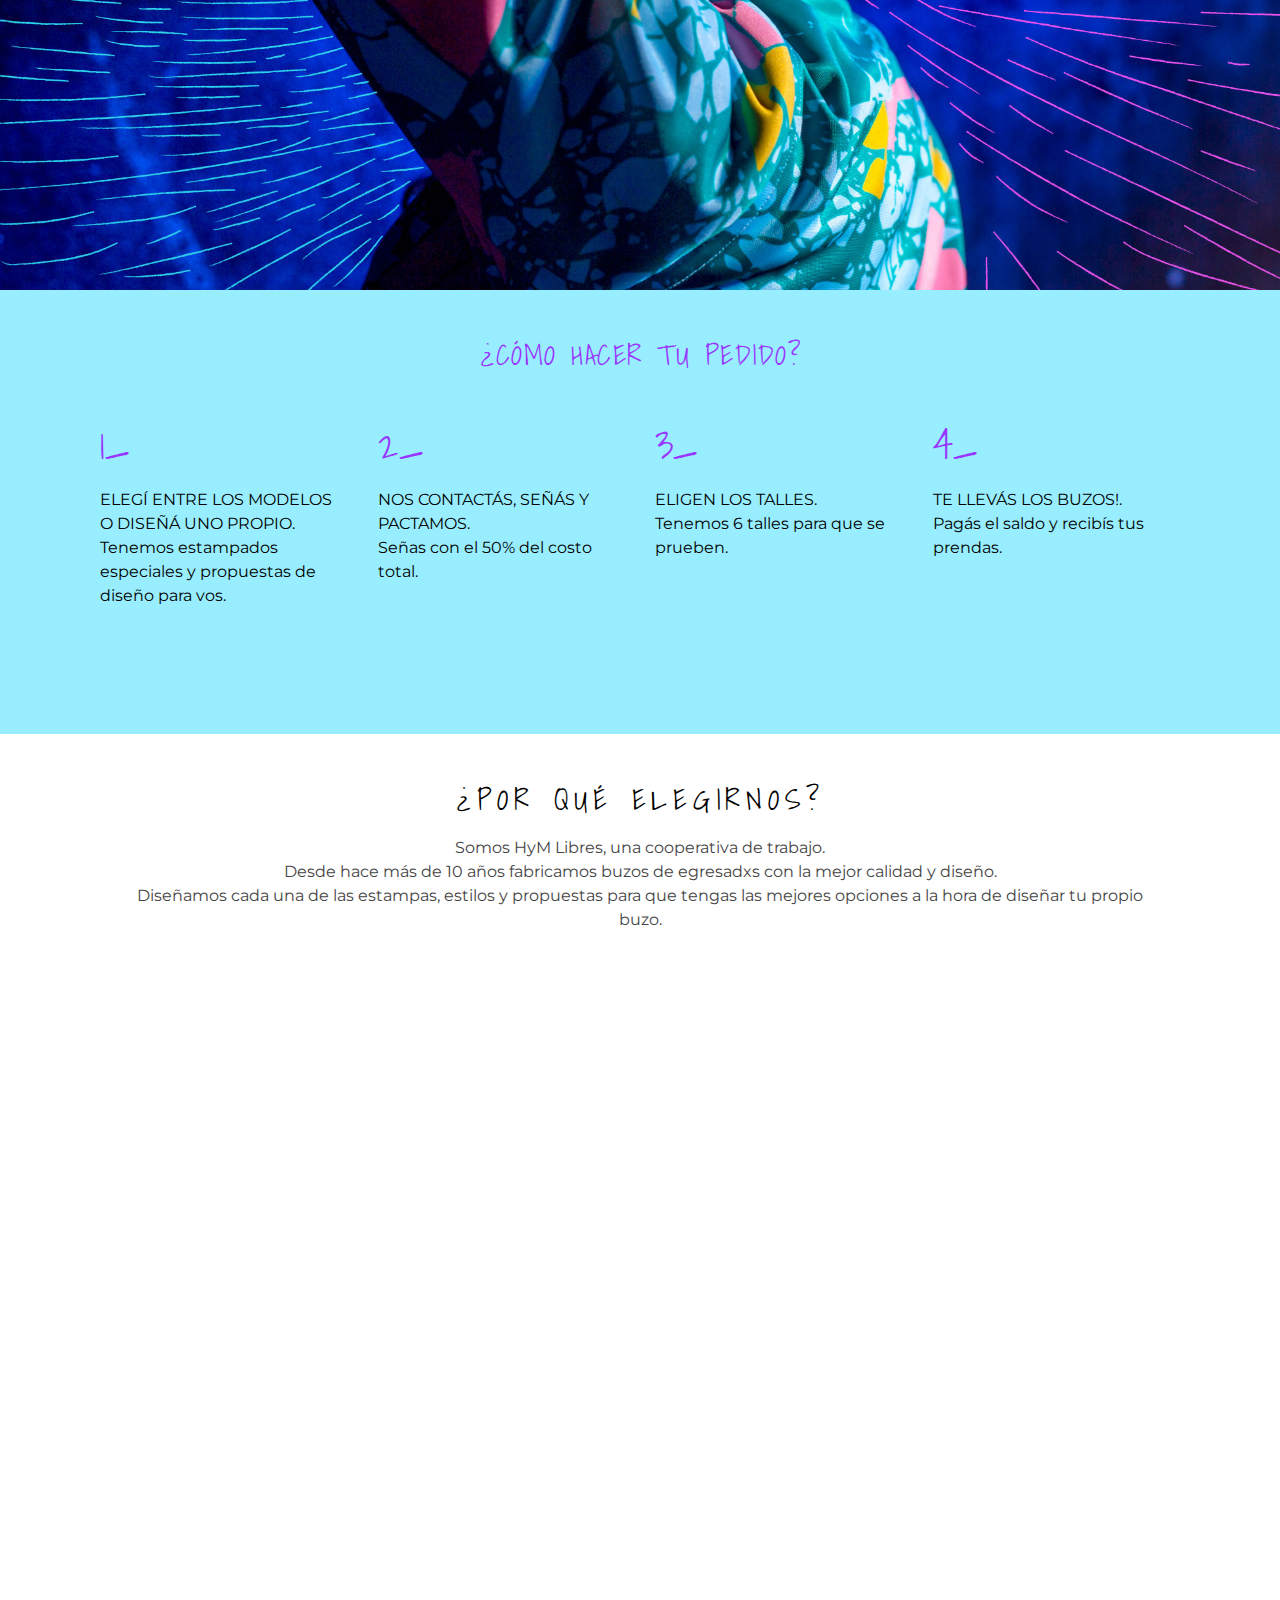
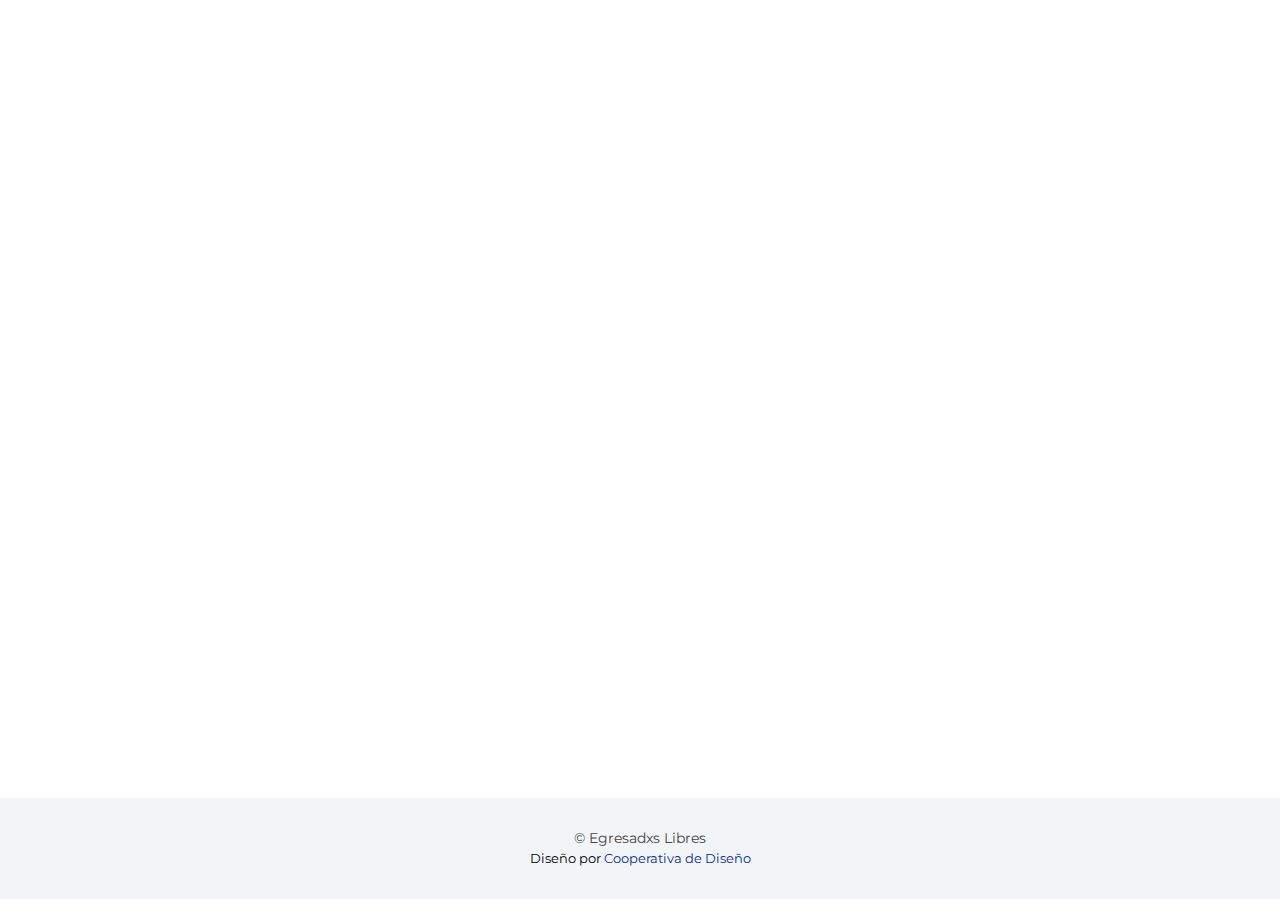
==== commit 0399eb87: "ajustes en teléfono contacto y" ====
--- a/index.html
+++ b/index.html
@@ -39,10 +39,10 @@
     <div class="container clearfix">
       <div class="contact-info float-left d-flex">
         <div class="mailsuperior">
-          <i class="fa fa-envelope-o"></i> <a href="mailto:libresegresados@hotmail.com">libresegresados@hotmail.com</a>
+          <i class="fa fa-envelope-o"></i> <a href="mailto:libresegresadxs@hotmail.com">libresegresadxs@hotmail.com</a>
         </div>
         <div class="">
-          <i class="fa fa-whatsapp"></i>+11 3852 0928
+          <i class="fa fa-whatsapp"></i>+11 3879 0358
         </div>
       </div>
       <div class="social-links float-right">
@@ -147,7 +147,7 @@
 
         <div class="col-md">
           <h1 class="">2_ </h1>
-          <p class="cuerpopedidos"> NOS CONTACTÁS, SEÑÁS Y PACTAMOS.<br>Pagás el saldo y recibís tus prendas.</p>
+          <p class="cuerpopedidos"> NOS CONTACTÁS, SEÑÁS Y PACTAMOS.<br>Señas con el 50% del costo total.</p>
         </div>
 
 
@@ -281,7 +281,7 @@
             <div class="contact-phone">
               <i class="ion-iphone"></i>
               <p><a href="tel:+54 9  011 4552-1518">Llamadas (011) 4552-1518</a></p>
-              <p>Whatsapp: +11 3852 0928 </p>
+              <p>Whatsapp: +11 3879 0358 </p>
 
             </div>
           </div>
@@ -289,7 +289,7 @@
           <div class="col-md-4">
             <div class="contact-email">
               <i class="ion-ios-email-outline"></i>
-              <p><a href="mailto:libresegresados@hotmail.com">libresegresados@hotmail.com</a></p>
+              <p><a href="mailto:libresegresadxs@hotmail.com">libresegresadxs@hotmail.com</a></p>
             </div>
           </div>
 
--- a/css/style.css
+++ b/css/style.css
@@ -936,6 +936,12 @@
   color: #444444;
 }
 
+.btn-link:hover {
+    text-decoration: none !important;
+    font-weight: bold;
+  }
+
+
 .disena-tu-buzo .card-header .fa {
   font-size: 14px;
 }
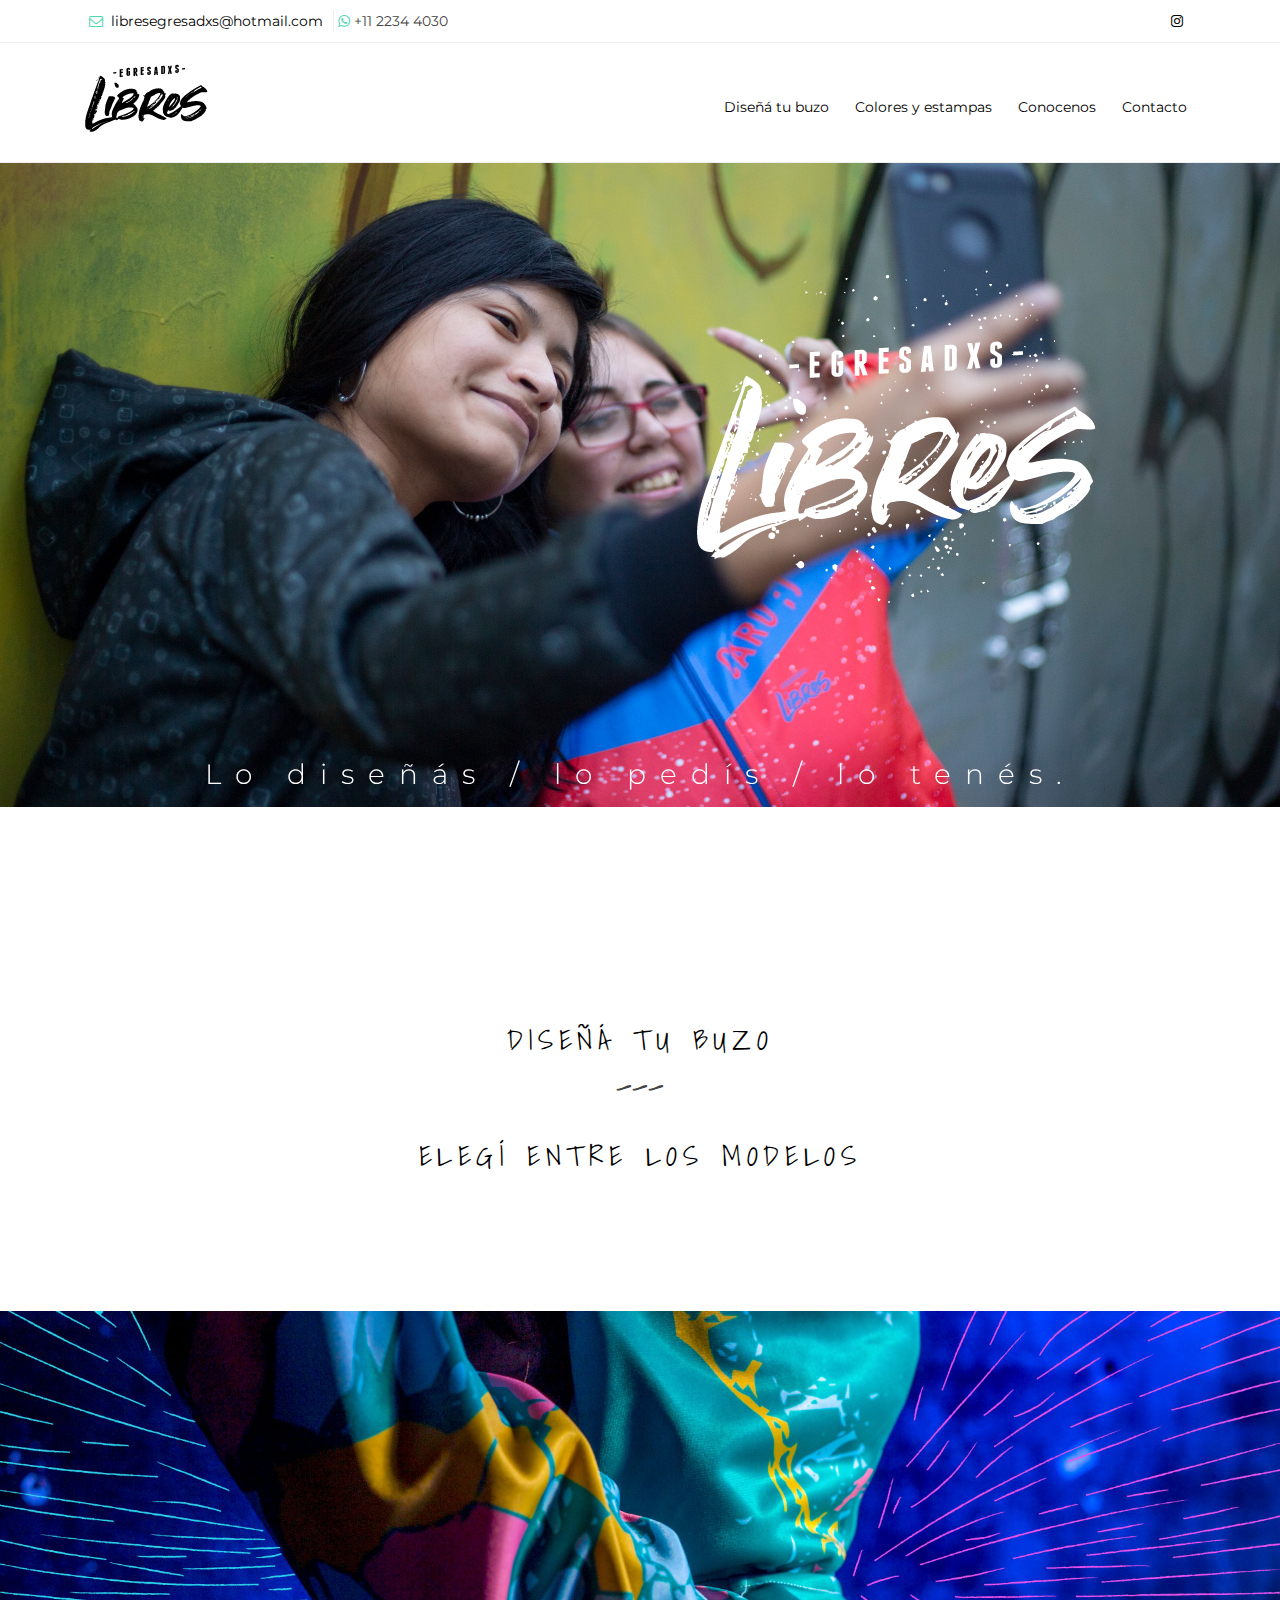
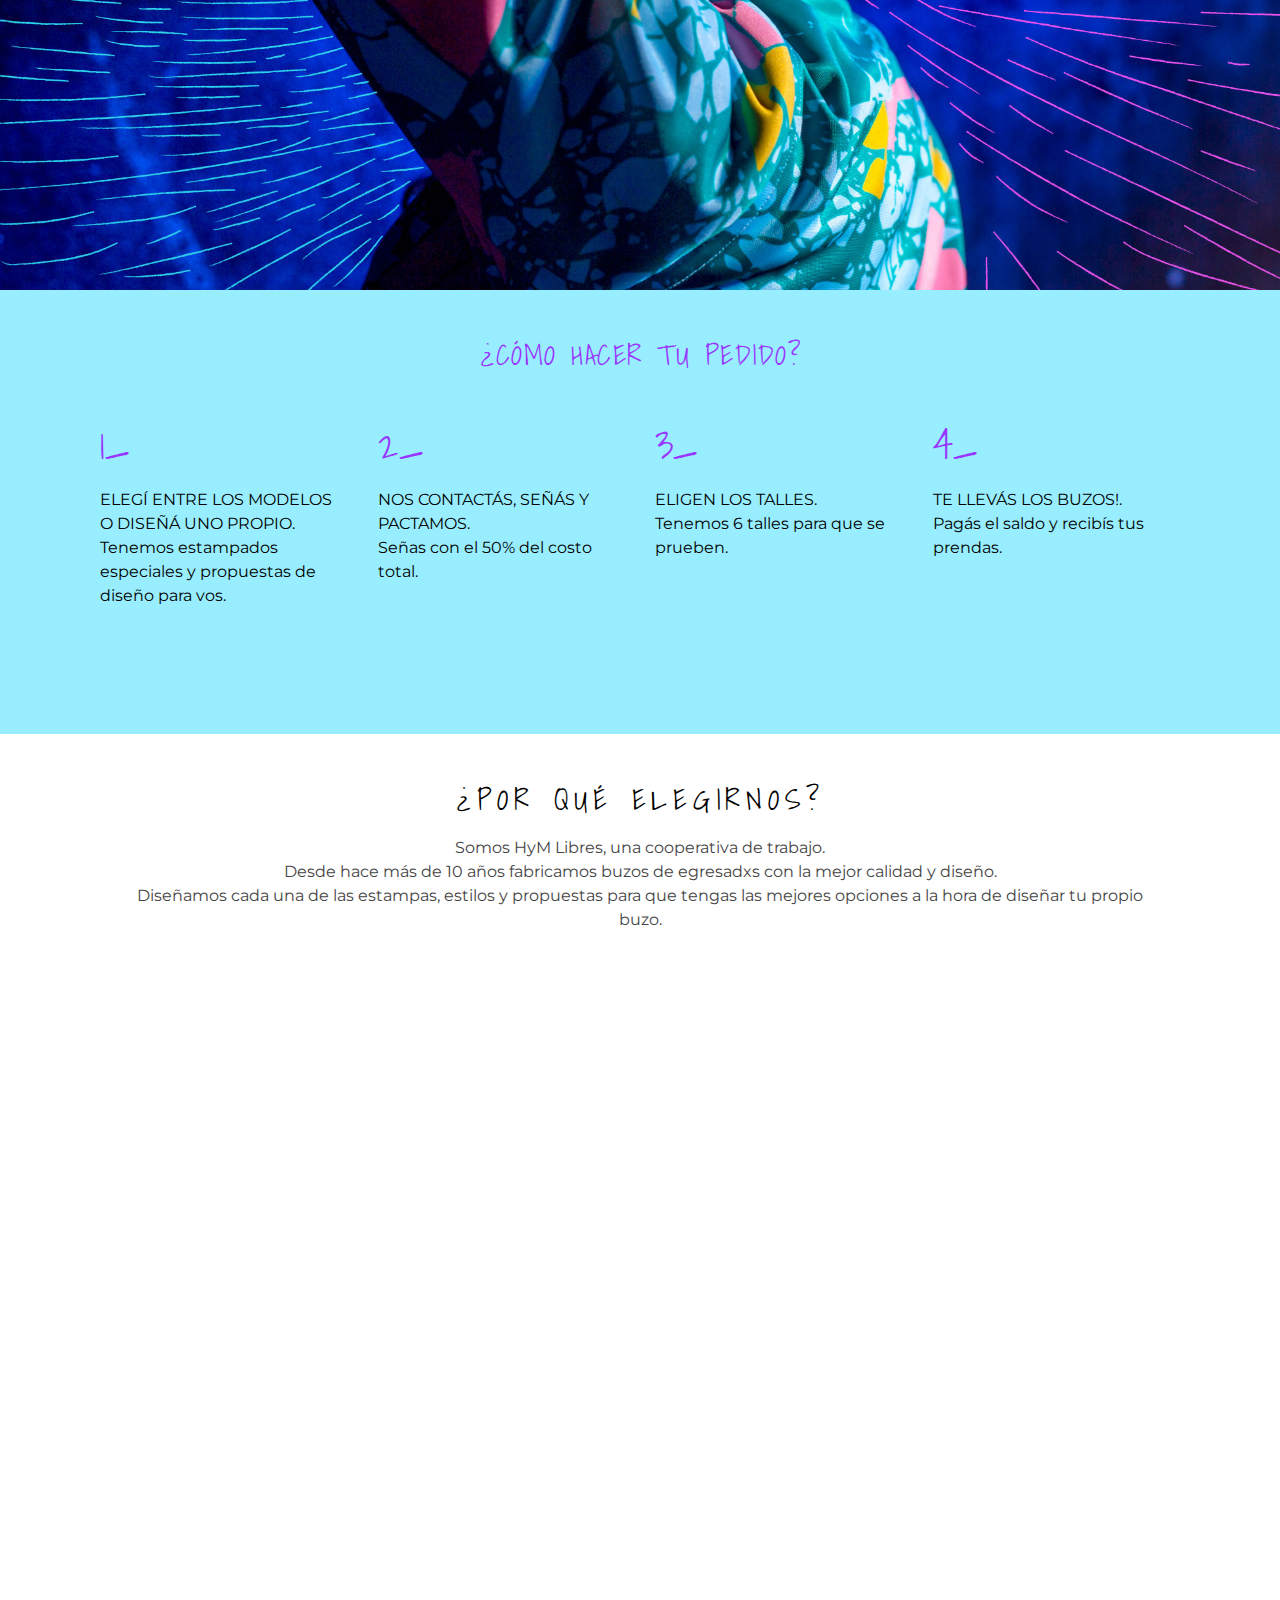
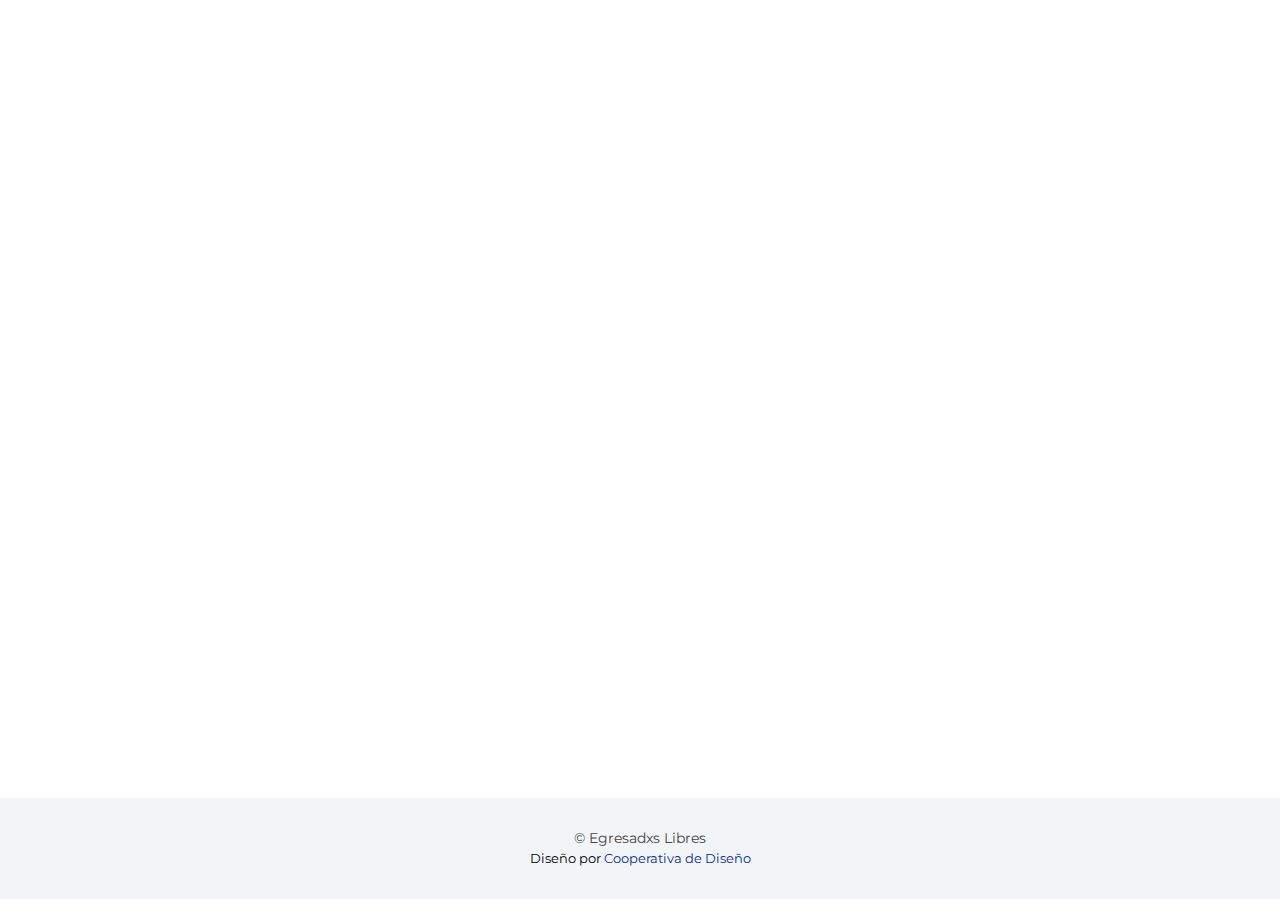
==== commit 4d9bd7bd: "Ajustes en teléfono y contacto" ====
--- a/index.html
+++ b/index.html
@@ -42,7 +42,7 @@
           <i class="fa fa-envelope-o"></i> <a href="mailto:libresegresadxs@hotmail.com">libresegresadxs@hotmail.com</a>
         </div>
         <div class="">
-          <i class="fa fa-whatsapp"></i>+11 3879 0358
+          <i class="fa fa-whatsapp"></i>+11 2234 4030
         </div>
       </div>
       <div class="social-links float-right">
@@ -281,7 +281,7 @@
             <div class="contact-phone">
               <i class="ion-iphone"></i>
               <p><a href="tel:+54 9  011 4552-1518">Llamadas (011) 4552-1518</a></p>
-              <p>Whatsapp: +11 3879 0358 </p>
+              <p>Whatsapp: +11 2234 4030 </p>
 
             </div>
           </div>
@@ -311,7 +311,7 @@
                 <div class="validation"></div>
               </div>
               <div class="form-group col-md-6">
-                <input type="text" name="school" class="form-control" id="school" placeholder="Escuela" data-rule="minlen:4" data-msg="Ingresar al menos 4 caracteres." />
+                <input type="text" name="escuela" class="form-control" id="escuela" placeholder="Escuela" data-rule="minlen:4" data-msg="Ingresar al menos 4 caracteres." />
                 <div class="validation"></div>
               </div>
               <div class="form-group col-md-6">
@@ -319,7 +319,7 @@
                 <div class="validation"></div>
               </div>
               <div class="form-group col-md-6">
-                <input type="text" class="form-control" name="subject" id="subject" placeholder="Teléfono" data-rule="minlen:8" data-msg="Ingresá un teléfono válido" />
+                <input type="text" class="form-control" name="telefono" id="telefono" placeholder="Teléfono" data-rule="minlen:8" data-msg="Ingresá un teléfono válido" />
                 <div class="validation"></div>
               </div>
             </div>
